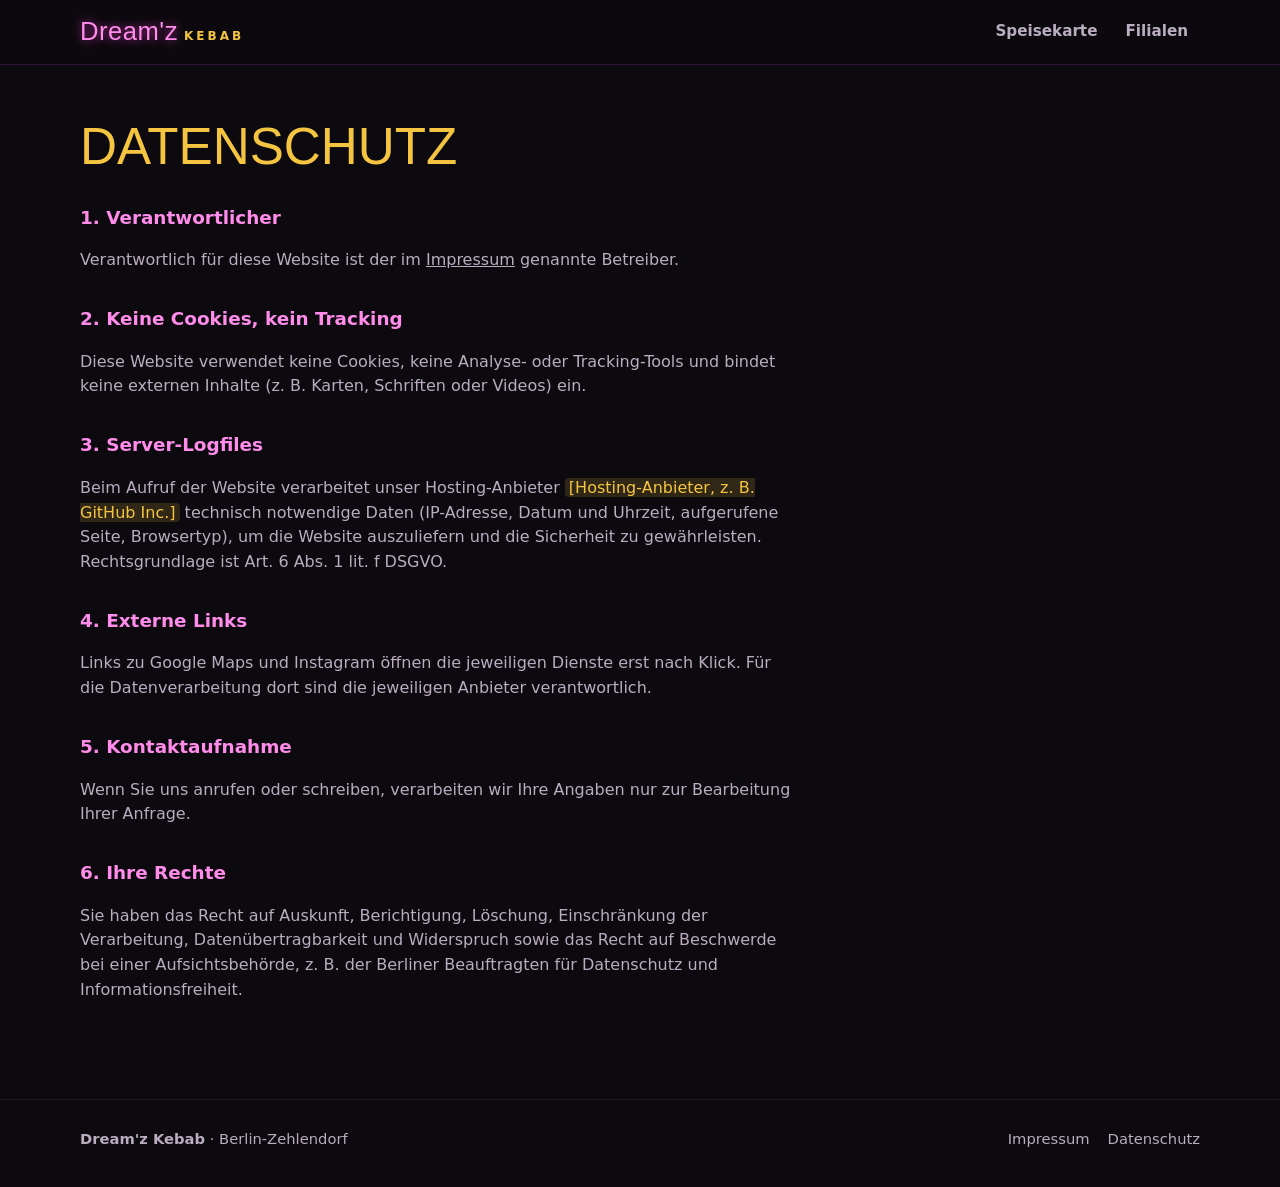
==== datenschutz.html @ 8a0f0c24 "Neue Website für Dream'z Kebab (Mexikoplatz & Krumme Lanke) Statische One-Page-Seite mit Speisekarte" ====
<!doctype html>
<html lang="de">
<head>
  <meta charset="utf-8">
  <meta name="viewport" content="width=device-width, initial-scale=1">
  <title>Datenschutz – Dream'z Kebab</title>
  <meta name="robots" content="noindex">
  <link rel="icon" href="favicon.svg" type="image/svg+xml">
  <link rel="stylesheet" href="styles.css">
</head>
<body>
  <header class="topbar">
    <a class="brand" href="index.html"><span class="brand-mark">Dream'z</span><span class="brand-sub">Kebab</span></a>
    <nav class="nav" aria-label="Hauptnavigation"><a href="index.html#karte">Speisekarte</a><a href="index.html#filialen">Filialen</a></nav>
  </header>
  <main class="wrap legal">
    <h1>Datenschutz</h1>
    <h2>1. Verantwortlicher</h2>
    <p>Verantwortlich für diese Website ist der im <a href="impressum.html">Impressum</a> genannte Betreiber.</p>
    <h2>2. Keine Cookies, kein Tracking</h2>
    <p>Diese Website verwendet keine Cookies, keine Analyse- oder Tracking-Tools und bindet keine externen Inhalte (z. B. Karten, Schriften oder Videos) ein.</p>
    <h2>3. Server-Logfiles</h2>
    <p>Beim Aufruf der Website verarbeitet unser Hosting-Anbieter <span class="todo">[Hosting-Anbieter, z. B. GitHub Inc.]</span> technisch notwendige Daten (IP-Adresse, Datum und Uhrzeit, aufgerufene Seite, Browsertyp), um die Website auszuliefern und die Sicherheit zu gewährleisten. Rechtsgrundlage ist Art. 6 Abs. 1 lit. f DSGVO.</p>
    <h2>4. Externe Links</h2>
    <p>Links zu Google Maps und Instagram öffnen die jeweiligen Dienste erst nach Klick. Für die Datenverarbeitung dort sind die jeweiligen Anbieter verantwortlich.</p>
    <h2>5. Kontaktaufnahme</h2>
    <p>Wenn Sie uns anrufen oder schreiben, verarbeiten wir Ihre Angaben nur zur Bearbeitung Ihrer Anfrage.</p>
    <h2>6. Ihre Rechte</h2>
    <p>Sie haben das Recht auf Auskunft, Berichtigung, Löschung, Einschränkung der Verarbeitung, Datenübertragbarkeit und Widerspruch sowie das Recht auf Beschwerde bei einer Aufsichtsbehörde, z. B. der Berliner Beauftragten für Datenschutz und Informationsfreiheit.</p>
  </main>
  <footer class="footer"><div class="wrap footer-inner"><p><strong>Dream'z Kebab</strong> · Berlin-Zehlendorf</p><nav aria-label="Rechtliches"><a href="impressum.html">Impressum</a><a href="datenschutz.html">Datenschutz</a></nav></div></footer>
</body>
</html>
---- styles.css ----
:root {
  --bg: #0d0a0f;
  --bg-2: #16111a;
  --brick: #1d1820;
  --mortar: #2a2430;
  --ink: #f6f1f7;
  --ink-dim: #b9adbf;
  --neon: #ff3fd8;
  --neon-soft: #ff8cea;
  --gold: #f5c542;
  --sky: #9fd8ff;
  --ok: #3ee07a;
  --closed: #ff5a5a;
  --radius: 18px;
  --head: "Impact", "Avenir Next Condensed", "DIN Condensed", "Haettenschweiler", "Arial Narrow Bold", "Oswald", sans-serif;
  --body: system-ui, -apple-system, "Segoe UI", Roboto, "Helvetica Neue", Arial, sans-serif;
}

*, *::before, *::after { box-sizing: border-box; }
html { scroll-behavior: smooth; scroll-padding-top: 72px; }
body {
  margin: 0;
  background: var(--bg);
  color: var(--ink);
  font: 16px/1.55 var(--body);
  -webkit-font-smoothing: antialiased;
}
img { max-width: 100%; }
a { color: inherit; }
sup { font-size: .6em; color: var(--ink-dim); font-weight: 400; letter-spacing: .02em; margin-left: 2px; }
.sr { position: absolute; width: 1px; height: 1px; overflow: hidden; clip: rect(0 0 0 0); }

.skip { position: absolute; left: -999px; top: 8px; background: var(--neon); color: #000; padding: 8px 12px; border-radius: 8px; z-index: 100; }
.skip:focus { left: 8px; }

.wrap { width: min(1120px, 100% - 32px); margin-inline: auto; }

/* ---------- Topbar ---------- */
.topbar {
  position: sticky; top: 0; z-index: 50;
  display: flex; align-items: center; justify-content: space-between; gap: 16px;
  padding: 12px max(16px, calc((100% - 1120px) / 2));
  background: rgba(13, 10, 15, .82);
  backdrop-filter: blur(10px);
  -webkit-backdrop-filter: blur(10px);
  border-bottom: 1px solid rgba(255, 63, 216, .18);
}
.brand { display: flex; align-items: baseline; gap: 6px; text-decoration: none; }
.brand-mark { font: 400 1.6rem/1 var(--head); letter-spacing: .02em; color: var(--neon-soft); text-shadow: 0 0 10px rgba(255, 63, 216, .7); }
.brand-sub { font: 700 .75rem/1 var(--body); letter-spacing: .25em; text-transform: uppercase; color: var(--gold); }
.nav { display: flex; gap: 4px; }
.nav a { text-decoration: none; font-weight: 600; font-size: .95rem; padding: 8px 12px; border-radius: 999px; color: var(--ink-dim); transition: color .2s, background .2s; }
.nav a:hover, .nav a:focus-visible { color: var(--ink); background: rgba(255, 255, 255, .06); }

/* ---------- Brick backdrop ---------- */
.hero, .section-alt {
  background-color: var(--brick);
  background-image:
    linear-gradient(var(--mortar) 2px, transparent 2px),
    linear-gradient(90deg, var(--mortar) 2px, transparent 2px),
    linear-gradient(90deg, var(--mortar) 2px, transparent 2px);
  background-size: 120px 48px, 120px 48px, 120px 48px;
  background-position: 0 0, 0 0, 60px 24px;
}

/* ---------- Hero ---------- */
.hero {
  position: relative;
  min-height: min(88vh, 760px);
  display: grid; place-items: center;
  padding: 72px 16px 56px;
  text-align: center;
  overflow: hidden;
}
.hero::before {
  content: ""; position: absolute; inset: 0;
  background:
    radial-gradient(60% 50% at 50% 38%, rgba(255, 63, 216, .22), transparent 70%),
    linear-gradient(180deg, rgba(13, 10, 15, .55), rgba(13, 10, 15, .9));
}
.hero-inner { position: relative; max-width: 760px; }
.eyebrow { margin: 0 0 8px; font-weight: 700; font-size: .8rem; letter-spacing: .22em; text-transform: uppercase; color: var(--gold); }

.neon {
  margin: 0;
  font: 400 clamp(4.5rem, 19vw, 11rem)/1 var(--head);
  letter-spacing: .06em;
  color: #ffe6fb;
  -webkit-text-stroke: 2px var(--neon);
  text-shadow:
    0 0 6px #fff,
    0 0 14px var(--neon),
    0 0 32px var(--neon),
    0 0 64px rgba(255, 63, 216, .8),
    0 0 110px rgba(255, 63, 216, .5);
  animation: flicker 6s infinite;
}
@keyframes flicker {
  0%, 18%, 22%, 25%, 53%, 57%, 100% { opacity: 1; }
  20%, 24%, 55% { opacity: .55; }
}
@media (prefers-reduced-motion: reduce) { .neon { animation: none; } html { scroll-behavior: auto; } }

.hero-lead { font-size: clamp(1.05rem, 2.6vw, 1.3rem); color: var(--ink); margin: 18px auto 28px; max-width: 34em; }
.hero-cta { display: flex; flex-wrap: wrap; gap: 12px; justify-content: center; }

.status-strip { list-style: none; padding: 0; margin: 28px 0 0; display: flex; flex-wrap: wrap; gap: 10px; justify-content: center; }
.status-strip li {
  display: inline-flex; align-items: center; gap: 8px;
  padding: 8px 14px; border-radius: 999px;
  background: rgba(0, 0, 0, .45); border: 1px solid rgba(255, 255, 255, .1);
  font-size: .9rem;
}
.status-strip .label { font-weight: 700; }
.status-strip .state { color: var(--ink-dim); }

.dot { width: 9px; height: 9px; border-radius: 50%; background: var(--ink-dim); flex: none; }
.is-open .dot { background: var(--ok); box-shadow: 0 0 10px var(--ok); }
.is-closed .dot { background: var(--closed); }

/* ---------- Buttons ---------- */
.btn {
  display: inline-flex; align-items: center; justify-content: center; gap: 8px;
  padding: 12px 22px; border-radius: 999px;
  font-weight: 800; font-size: 1rem; text-decoration: none;
  transition: transform .15s, box-shadow .2s, background .2s;
  border: 2px solid transparent;
}
.btn:active { transform: scale(.97); }
.btn-primary { background: var(--neon); color: #1a0016; box-shadow: 0 0 22px rgba(255, 63, 216, .45); }
.btn-primary:hover { box-shadow: 0 0 34px rgba(255, 63, 216, .75); }
.btn-ghost { border-color: rgba(255, 255, 255, .35); color: var(--ink); background: rgba(0, 0, 0, .25); }
.btn-ghost:hover { border-color: var(--gold); color: var(--gold); }
.btn-lg { padding: 15px 26px; font-size: 1.08rem; }

/* ---------- Sections ---------- */
.section { padding: 80px 0; }
.section-title {
  margin: 0;
  font: 400 clamp(2.4rem, 7vw, 3.6rem)/1 var(--head);
  letter-spacing: .03em;
  color: var(--gold);
  text-transform: uppercase;
}
.section-lead { color: var(--ink-dim); font-size: 1.1rem; margin: 10px 0 28px; }

/* Fillings */
.fillings { list-style: none; padding: 0; margin: 0 0 28px; display: flex; flex-wrap: wrap; gap: 8px; }
.fillings li {
  padding: 8px 16px; border-radius: 999px;
  background: var(--bg-2); border: 1px solid rgba(255, 63, 216, .35);
  font-weight: 800; letter-spacing: .04em; text-transform: uppercase; font-size: .9rem;
}

/* Cards */
.cards { display: grid; grid-template-columns: repeat(4, 1fr); gap: 16px; }
.card {
  position: relative;
  background: linear-gradient(180deg, #221a27, #150f19);
  border: 1px solid rgba(255, 255, 255, .08);
  border-radius: var(--radius);
  padding: 22px 20px 20px;
  display: flex; flex-direction: column;
}
.card::before {
  content: ""; position: absolute; inset: 0 0 auto; height: 4px; border-radius: var(--radius) var(--radius) 0 0;
  background: linear-gradient(90deg, var(--neon), #f9b0ec);
}
.card-feature { border-color: rgba(245, 197, 66, .45); }
.card-feature::before { background: linear-gradient(90deg, var(--gold), #ffe9a6); }
.card-emoji { font-size: 2.2rem; line-height: 1; }
.card h3 { font: 400 1.7rem/1.05 var(--head); letter-spacing: .03em; text-transform: uppercase; margin: 12px 0 6px; }
.card p { margin: 0; color: var(--ink-dim); }
.card .price {
  margin-top: auto; padding-top: 18px;
  font: 400 2.1rem/1 var(--head); color: var(--sky);
}
.card .price span { font: 700 .95rem var(--body); color: var(--ink-dim); margin-right: 4px; }
.extras { list-style: none; padding: 12px 0 0; margin: 12px 0 0; border-top: 1px dashed rgba(255, 255, 255, .15); font-size: .92rem; }
.extras li { display: flex; justify-content: space-between; font-weight: 700; }
.extras span { color: var(--ink-dim); font-weight: 600; }

/* Sauces */
.sauces { margin: 28px 0 36px; display: flex; flex-wrap: wrap; align-items: center; gap: 12px 18px; }
.sauces h3 { margin: 0; font: 400 1.4rem var(--head); text-transform: uppercase; letter-spacing: .04em; color: var(--neon-soft); }
.sauces ul { list-style: none; margin: 0; padding: 0; display: flex; flex-wrap: wrap; gap: 8px; }
.sauces li { padding: 6px 14px; border-radius: 999px; background: rgba(255, 255, 255, .06); font-weight: 600; }

/* Chalkboards */
.board-grid { display: grid; grid-template-columns: 1fr 1fr; gap: 18px; }
.board {
  background: #1a1a1d;
  background-image: radial-gradient(120% 80% at 30% 0%, rgba(255, 255, 255, .05), transparent 60%);
  border: 8px solid #2b2420;
  border-radius: 14px;
  padding: 24px 22px;
  box-shadow: inset 0 0 40px rgba(0, 0, 0, .6);
}
.board-title { margin: 0 0 14px; font: 400 2rem/1 var(--head); letter-spacing: .05em; text-transform: uppercase; color: var(--gold); }
.board-title-2 { margin-top: 28px; }
.menu-list { list-style: none; padding: 0; margin: 0; }
.menu-list li { display: flex; align-items: baseline; gap: 8px; padding: 9px 0; }
.menu-list li + li { border-top: 1px solid rgba(255, 255, 255, .06); }
.menu-list .item { font-weight: 700; font-size: 1.05rem; }
.menu-list small { display: block; font-weight: 400; font-size: .85rem; color: var(--ink-dim); }
.menu-list .dots { flex: 1; border-bottom: 2px dotted rgba(255, 255, 255, .2); transform: translateY(-4px); min-width: 16px; }
.menu-list .p { font-weight: 800; white-space: nowrap; color: var(--sky); }

.finger { width: 100%; border-collapse: collapse; }
.finger th, .finger td { padding: 9px 0; text-align: right; }
.finger thead th { font-size: .8rem; letter-spacing: .12em; text-transform: uppercase; color: var(--ink-dim); padding-top: 0; }
.finger tbody th { text-align: left; font-weight: 700; }
.finger tbody tr + tr { border-top: 1px solid rgba(255, 255, 255, .06); }
.finger td { font-weight: 800; color: var(--sky); white-space: nowrap; padding-left: 14px; }

.fineprint { margin: 22px 0 0; font-size: .85rem; color: var(--ink-dim); }

/* ---------- Stores ---------- */
.stores { display: grid; grid-template-columns: 1fr 1fr; gap: 18px; }
.store {
  background: rgba(13, 10, 15, .9);
  border: 1px solid rgba(255, 63, 216, .3);
  border-radius: var(--radius);
  padding: 26px 24px;
  display: flex; flex-direction: column; gap: 16px;
  box-shadow: 0 20px 50px rgba(0, 0, 0, .4);
}
.store-kicker { margin: 0; font-size: .78rem; font-weight: 800; letter-spacing: .18em; text-transform: uppercase; color: var(--gold); }
.store h3 { margin: 6px 0 10px; font: 400 1.9rem/1.05 var(--head); letter-spacing: .02em; }
.badge { display: inline-flex; align-items: center; gap: 8px; margin: 0; padding: 5px 12px; border-radius: 999px; background: rgba(255, 255, 255, .06); font-weight: 700; font-size: .88rem; }
.store address { font-style: normal; font-size: 1.1rem; }
.hours { border-collapse: collapse; width: 100%; max-width: 320px; }
.hours th, .hours td { padding: 6px 0; text-align: left; }
.hours th { color: var(--ink-dim); font-weight: 600; width: 45%; }
.hours td { font-weight: 700; }
.hours tr.today th, .hours tr.today td { color: var(--neon-soft); }
.store-actions { display: flex; flex-wrap: wrap; gap: 10px; margin-top: auto; }

/* ---------- Contact ---------- */
.contact { display: flex; flex-wrap: wrap; align-items: center; justify-content: space-between; gap: 24px; }
.contact .section-lead { margin-bottom: 0; }
.contact-actions { display: flex; flex-wrap: wrap; gap: 12px; }

/* ---------- Footer ---------- */
.footer { border-top: 1px solid rgba(255, 255, 255, .08); padding: 28px 0 36px; color: var(--ink-dim); font-size: .92rem; }
.footer-inner { display: flex; flex-wrap: wrap; justify-content: space-between; gap: 12px 24px; }
.footer p { margin: 0; }
.footer nav { display: flex; gap: 18px; }
.footer a { text-decoration: none; }
.footer a:hover { color: var(--ink); text-decoration: underline; }

/* ---------- Legal pages ---------- */
.legal { padding: 56px 0 80px; }
.legal h1 { font: 400 clamp(2.2rem, 7vw, 3.2rem)/1 var(--head); color: var(--gold); text-transform: uppercase; margin: 0 0 24px; }
.legal h2 { font-size: 1.15rem; margin: 32px 0 8px; color: var(--neon-soft); }
.legal p, .legal li { color: var(--ink-dim); max-width: 70ch; }
.legal .todo { background: rgba(245, 197, 66, .15); color: var(--gold); padding: 0 4px; border-radius: 4px; }

/* ---------- Responsive ---------- */
@media (max-width: 960px) {
  .cards { grid-template-columns: repeat(2, 1fr); }
}
@media (max-width: 720px) {
  .board-grid, .stores { grid-template-columns: 1fr; }
  .section { padding: 60px 0; }
  .nav a { padding: 8px 9px; font-size: .9rem; }
}
@media (max-width: 460px) {
  .cards { grid-template-columns: 1fr; }
  .brand-sub { display: none; }
  .nav a[href="#kontakt"] { display: none; }
  .btn { width: 100%; }
  .hero-cta { flex-direction: column; }
}
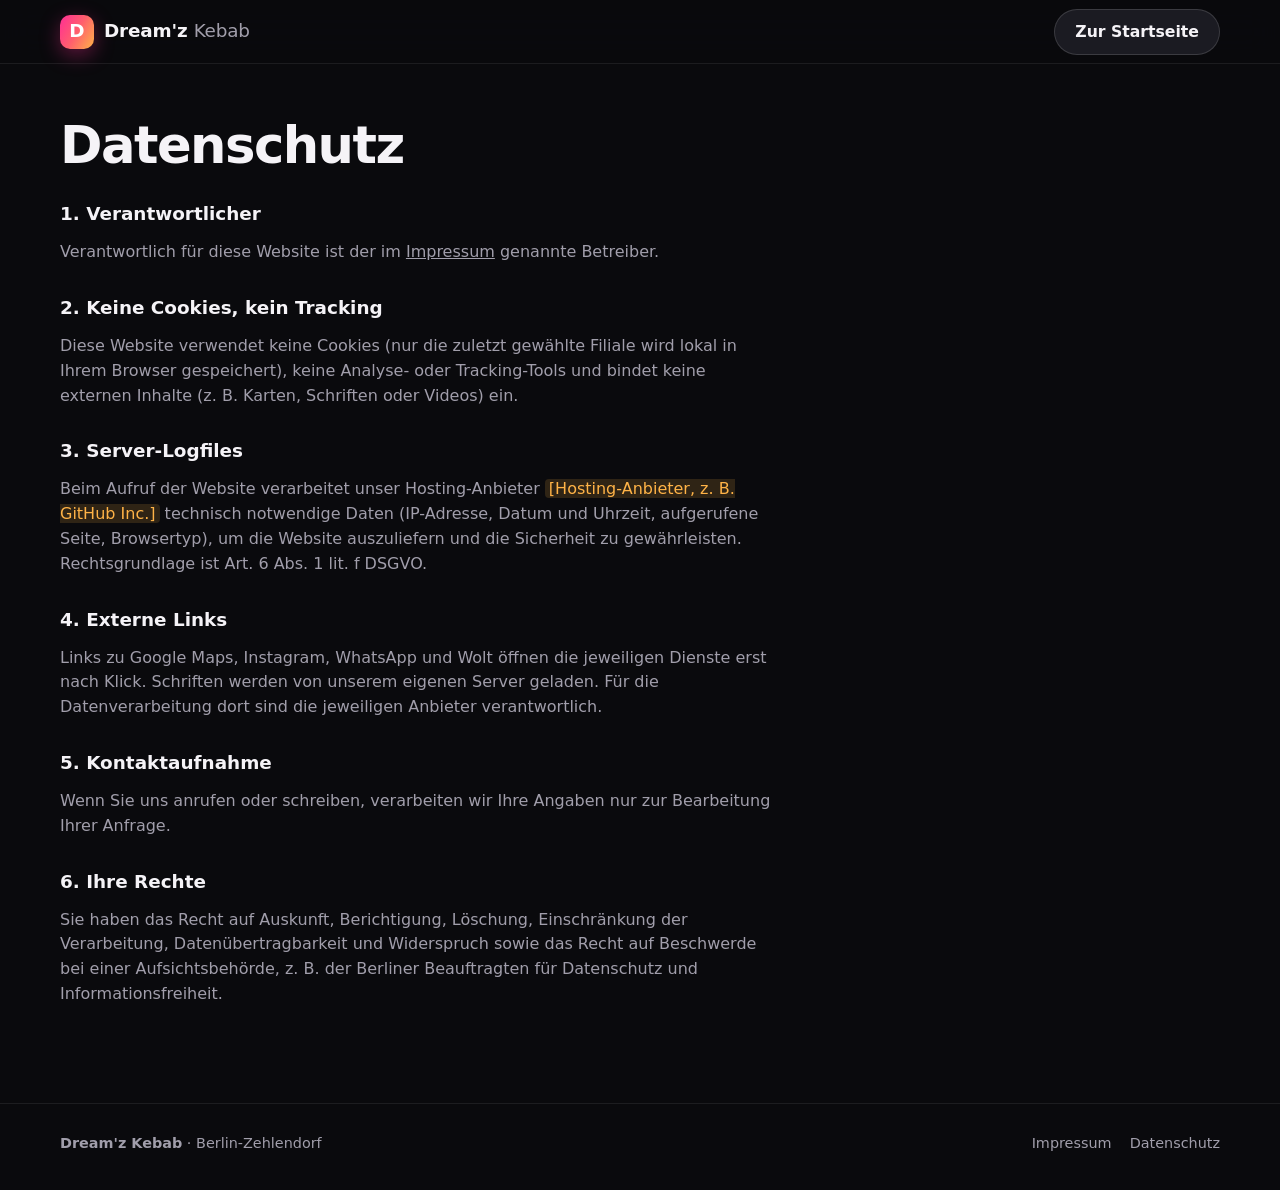
==== commit 1d1aebb5: "Filialauswahl, eigene Karte je Filiale und Bestell-Fenster - Start mit Auswahl Mexikoplatz / Krumme " ====
--- a/datenschutz.html
+++ b/datenschutz.html
@@ -10,19 +10,19 @@
 </head>
 <body>
   <header class="topbar">
-    <a class="brand" href="index.html"><span class="brand-mark">Dream'z</span><span class="brand-sub">Kebab</span></a>
-    <nav class="nav" aria-label="Hauptnavigation"><a href="index.html#karte">Speisekarte</a><a href="index.html#filialen">Filialen</a></nav>
+    <a class="brand" href="index.html"><span class="brand-logo" aria-hidden="true">D</span><span class="brand-text">Dream'z <em>Kebab</em></span></a>
+    <a class="btn btn-soft" href="index.html">Zur Startseite</a>
   </header>
   <main class="wrap legal">
     <h1>Datenschutz</h1>
     <h2>1. Verantwortlicher</h2>
     <p>Verantwortlich für diese Website ist der im <a href="impressum.html">Impressum</a> genannte Betreiber.</p>
     <h2>2. Keine Cookies, kein Tracking</h2>
-    <p>Diese Website verwendet keine Cookies, keine Analyse- oder Tracking-Tools und bindet keine externen Inhalte (z. B. Karten, Schriften oder Videos) ein.</p>
+    <p>Diese Website verwendet keine Cookies (nur die zuletzt gewählte Filiale wird lokal in Ihrem Browser gespeichert), keine Analyse- oder Tracking-Tools und bindet keine externen Inhalte (z. B. Karten, Schriften oder Videos) ein.</p>
     <h2>3. Server-Logfiles</h2>
     <p>Beim Aufruf der Website verarbeitet unser Hosting-Anbieter <span class="todo">[Hosting-Anbieter, z. B. GitHub Inc.]</span> technisch notwendige Daten (IP-Adresse, Datum und Uhrzeit, aufgerufene Seite, Browsertyp), um die Website auszuliefern und die Sicherheit zu gewährleisten. Rechtsgrundlage ist Art. 6 Abs. 1 lit. f DSGVO.</p>
     <h2>4. Externe Links</h2>
-    <p>Links zu Google Maps und Instagram öffnen die jeweiligen Dienste erst nach Klick. Für die Datenverarbeitung dort sind die jeweiligen Anbieter verantwortlich.</p>
+    <p>Links zu Google Maps, Instagram, WhatsApp und Wolt öffnen die jeweiligen Dienste erst nach Klick. Schriften werden von unserem eigenen Server geladen. Für die Datenverarbeitung dort sind die jeweiligen Anbieter verantwortlich.</p>
     <h2>5. Kontaktaufnahme</h2>
     <p>Wenn Sie uns anrufen oder schreiben, verarbeiten wir Ihre Angaben nur zur Bearbeitung Ihrer Anfrage.</p>
     <h2>6. Ihre Rechte</h2>
--- a/styles.css
+++ b/styles.css
@@ -1,274 +1,339 @@
+@font-face {
+  font-family: "Bricolage";
+  src: url("fonts/bricolage-grotesque-latin-wght-normal.woff2") format("woff2");
+  font-weight: 200 800;
+  font-display: swap;
+}
+@font-face {
+  font-family: "Inter";
+  src: url("fonts/inter-latin-wght-normal.woff2") format("woff2");
+  font-weight: 100 900;
+  font-display: swap;
+}
+
 :root {
-  --bg: #0d0a0f;
-  --bg-2: #16111a;
-  --brick: #1d1820;
-  --mortar: #2a2430;
-  --ink: #f6f1f7;
-  --ink-dim: #b9adbf;
-  --neon: #ff3fd8;
-  --neon-soft: #ff8cea;
-  --gold: #f5c542;
-  --sky: #9fd8ff;
-  --ok: #3ee07a;
-  --closed: #ff5a5a;
-  --radius: 18px;
-  --head: "Impact", "Avenir Next Condensed", "DIN Condensed", "Haettenschweiler", "Arial Narrow Bold", "Oswald", sans-serif;
-  --body: system-ui, -apple-system, "Segoe UI", Roboto, "Helvetica Neue", Arial, sans-serif;
+  --bg: #0a0a0d;
+  --surface: #131318;
+  --surface-2: #1b1b22;
+  --line: rgba(255, 255, 255, .08);
+  --line-2: rgba(255, 255, 255, .14);
+  --ink: #f5f3f7;
+  --muted: #a19eab;
+  --pink: #ff2d95;
+  --pink-2: #ff6ab4;
+  --amber: #ffb347;
+  --grad: linear-gradient(120deg, #ff2d95 0%, #ff5f6d 50%, #ffb347 100%);
+  --ok: #34d17a;
+  --warn: #ffb347;
+  --bad: #ff5a6a;
+  --s-green: #008d4f;
+  --u-blue: #115d91;
+  --r: 22px;
+  --r-sm: 14px;
+  --head: "Bricolage", "Avenir Next", "Segoe UI", system-ui, sans-serif;
+  --body: "Inter", system-ui, -apple-system, "Segoe UI", Roboto, sans-serif;
+  --top: 64px;
 }
 
 *, *::before, *::after { box-sizing: border-box; }
-html { scroll-behavior: smooth; scroll-padding-top: 72px; }
-body {
-  margin: 0;
-  background: var(--bg);
-  color: var(--ink);
-  font: 16px/1.55 var(--body);
-  -webkit-font-smoothing: antialiased;
-}
-img { max-width: 100%; }
+html { scroll-behavior: smooth; scroll-padding-top: calc(var(--top) + 64px); -webkit-text-size-adjust: 100%; }
+body { margin: 0; background: var(--bg); color: var(--ink); font: 16px/1.55 var(--body); -webkit-font-smoothing: antialiased; }
 a { color: inherit; }
-sup { font-size: .6em; color: var(--ink-dim); font-weight: 400; letter-spacing: .02em; margin-left: 2px; }
-.sr { position: absolute; width: 1px; height: 1px; overflow: hidden; clip: rect(0 0 0 0); }
-
-.skip { position: absolute; left: -999px; top: 8px; background: var(--neon); color: #000; padding: 8px 12px; border-radius: 8px; z-index: 100; }
+button { font: inherit; color: inherit; }
+svg { flex: none; }
+[hidden] { display: none !important; }
+.wrap { width: min(1160px, 100% - 32px); margin-inline: auto; }
+.skip { position: absolute; left: -999px; top: 8px; z-index: 100; background: var(--pink); color: #fff; padding: 8px 14px; border-radius: 10px; }
 .skip:focus { left: 8px; }
-
-.wrap { width: min(1120px, 100% - 32px); margin-inline: auto; }
-
-/* ---------- Topbar ---------- */
+:focus-visible { outline: 2px solid var(--pink-2); outline-offset: 3px; border-radius: 8px; }
+
+/* ---------------- Topbar ---------------- */
 .topbar {
-  position: sticky; top: 0; z-index: 50;
-  display: flex; align-items: center; justify-content: space-between; gap: 16px;
-  padding: 12px max(16px, calc((100% - 1120px) / 2));
-  background: rgba(13, 10, 15, .82);
-  backdrop-filter: blur(10px);
-  -webkit-backdrop-filter: blur(10px);
-  border-bottom: 1px solid rgba(255, 63, 216, .18);
-}
-.brand { display: flex; align-items: baseline; gap: 6px; text-decoration: none; }
-.brand-mark { font: 400 1.6rem/1 var(--head); letter-spacing: .02em; color: var(--neon-soft); text-shadow: 0 0 10px rgba(255, 63, 216, .7); }
-.brand-sub { font: 700 .75rem/1 var(--body); letter-spacing: .25em; text-transform: uppercase; color: var(--gold); }
-.nav { display: flex; gap: 4px; }
-.nav a { text-decoration: none; font-weight: 600; font-size: .95rem; padding: 8px 12px; border-radius: 999px; color: var(--ink-dim); transition: color .2s, background .2s; }
-.nav a:hover, .nav a:focus-visible { color: var(--ink); background: rgba(255, 255, 255, .06); }
-
-/* ---------- Brick backdrop ---------- */
-.hero, .section-alt {
-  background-color: var(--brick);
-  background-image:
-    linear-gradient(var(--mortar) 2px, transparent 2px),
-    linear-gradient(90deg, var(--mortar) 2px, transparent 2px),
-    linear-gradient(90deg, var(--mortar) 2px, transparent 2px);
-  background-size: 120px 48px, 120px 48px, 120px 48px;
-  background-position: 0 0, 0 0, 60px 24px;
-}
-
-/* ---------- Hero ---------- */
-.hero {
-  position: relative;
-  min-height: min(88vh, 760px);
-  display: grid; place-items: center;
-  padding: 72px 16px 56px;
-  text-align: center;
-  overflow: hidden;
-}
-.hero::before {
-  content: ""; position: absolute; inset: 0;
+  position: sticky; top: 0; z-index: 40; height: var(--top);
+  display: flex; align-items: center; justify-content: space-between; gap: 12px;
+  padding: 0 max(16px, calc((100% - 1160px) / 2));
+  background: rgba(10, 10, 13, .72);
+  backdrop-filter: saturate(160%) blur(16px); -webkit-backdrop-filter: saturate(160%) blur(16px);
+  border-bottom: 1px solid var(--line);
+}
+.brand { display: flex; align-items: center; gap: 10px; text-decoration: none; }
+.brand-logo {
+  width: 34px; height: 34px; border-radius: 10px; display: grid; place-items: center;
+  background: var(--grad); color: #fff; font: 800 1.15rem/1 var(--head);
+  box-shadow: 0 6px 20px rgba(255, 45, 149, .35);
+}
+.brand-text { font: 700 1.15rem/1 var(--head); letter-spacing: -.01em; }
+.brand-text em { font-style: normal; color: var(--muted); font-weight: 500; }
+
+.switcher {
+  position: relative; display: grid; grid-template-columns: 1fr 1fr;
+  padding: 4px; border-radius: 999px; background: var(--surface-2); border: 1px solid var(--line);
+}
+.switcher button {
+  position: relative; z-index: 1; border: 0; background: none; cursor: pointer;
+  padding: 7px 14px; border-radius: 999px; font-size: .88rem; font-weight: 600; color: var(--muted);
+  transition: color .25s; white-space: nowrap;
+}
+.switcher button[aria-selected="true"] { color: #fff; }
+.switcher-pill {
+  position: absolute; top: 4px; bottom: 4px; left: 4px; width: calc(50% - 4px);
+  border-radius: 999px; background: var(--grad); transition: transform .35s cubic-bezier(.2, .8, .2, 1);
+}
+.switcher[data-active="krumme-lanke"] .switcher-pill { transform: translateX(100%); }
+
+/* ---------------- Buttons ---------------- */
+.btn {
+  white-space: nowrap;
+  display: inline-flex; align-items: center; justify-content: center; gap: 8px;
+  min-height: 46px; padding: 0 20px; border-radius: 999px; border: 1px solid transparent;
+  font: 600 .98rem/1 var(--body); text-decoration: none; cursor: pointer;
+  transition: transform .15s, box-shadow .25s, background .25s, border-color .25s;
+}
+.btn svg { width: 18px; height: 18px; }
+.btn:active { transform: scale(.97); }
+.btn-primary { background: var(--grad); color: #fff; box-shadow: 0 8px 24px rgba(255, 45, 149, .3); }
+.btn-primary:hover { box-shadow: 0 10px 32px rgba(255, 45, 149, .5); }
+.btn-soft { background: var(--surface-2); border-color: var(--line-2); }
+.btn-soft:hover { border-color: rgba(255, 255, 255, .3); background: #22222b; }
+.btn-ghost { background: transparent; border-color: var(--line-2); }
+.btn-lg { min-height: 54px; padding: 0 26px; font-size: 1.05rem; }
+.btn-block { width: 100%; }
+
+/* ---------------- Hero & Picker ---------------- */
+.hero { position: relative; overflow: hidden; padding: 64px 0 72px; }
+.hero-glow {
+  position: absolute; inset: -40% -10% auto; height: 120%; pointer-events: none;
   background:
-    radial-gradient(60% 50% at 50% 38%, rgba(255, 63, 216, .22), transparent 70%),
-    linear-gradient(180deg, rgba(13, 10, 15, .55), rgba(13, 10, 15, .9));
-}
-.hero-inner { position: relative; max-width: 760px; }
-.eyebrow { margin: 0 0 8px; font-weight: 700; font-size: .8rem; letter-spacing: .22em; text-transform: uppercase; color: var(--gold); }
-
-.neon {
-  margin: 0;
-  font: 400 clamp(4.5rem, 19vw, 11rem)/1 var(--head);
-  letter-spacing: .06em;
-  color: #ffe6fb;
-  -webkit-text-stroke: 2px var(--neon);
-  text-shadow:
-    0 0 6px #fff,
-    0 0 14px var(--neon),
-    0 0 32px var(--neon),
-    0 0 64px rgba(255, 63, 216, .8),
-    0 0 110px rgba(255, 63, 216, .5);
-  animation: flicker 6s infinite;
-}
-@keyframes flicker {
-  0%, 18%, 22%, 25%, 53%, 57%, 100% { opacity: 1; }
-  20%, 24%, 55% { opacity: .55; }
-}
-@media (prefers-reduced-motion: reduce) { .neon { animation: none; } html { scroll-behavior: auto; } }
-
-.hero-lead { font-size: clamp(1.05rem, 2.6vw, 1.3rem); color: var(--ink); margin: 18px auto 28px; max-width: 34em; }
-.hero-cta { display: flex; flex-wrap: wrap; gap: 12px; justify-content: center; }
-
-.status-strip { list-style: none; padding: 0; margin: 28px 0 0; display: flex; flex-wrap: wrap; gap: 10px; justify-content: center; }
-.status-strip li {
-  display: inline-flex; align-items: center; gap: 8px;
-  padding: 8px 14px; border-radius: 999px;
-  background: rgba(0, 0, 0, .45); border: 1px solid rgba(255, 255, 255, .1);
-  font-size: .9rem;
-}
-.status-strip .label { font-weight: 700; }
-.status-strip .state { color: var(--ink-dim); }
-
-.dot { width: 9px; height: 9px; border-radius: 50%; background: var(--ink-dim); flex: none; }
-.is-open .dot { background: var(--ok); box-shadow: 0 0 10px var(--ok); }
-.is-closed .dot { background: var(--closed); }
-
-/* ---------- Buttons ---------- */
-.btn {
-  display: inline-flex; align-items: center; justify-content: center; gap: 8px;
-  padding: 12px 22px; border-radius: 999px;
-  font-weight: 800; font-size: 1rem; text-decoration: none;
-  transition: transform .15s, box-shadow .2s, background .2s;
-  border: 2px solid transparent;
-}
-.btn:active { transform: scale(.97); }
-.btn-primary { background: var(--neon); color: #1a0016; box-shadow: 0 0 22px rgba(255, 63, 216, .45); }
-.btn-primary:hover { box-shadow: 0 0 34px rgba(255, 63, 216, .75); }
-.btn-ghost { border-color: rgba(255, 255, 255, .35); color: var(--ink); background: rgba(0, 0, 0, .25); }
-.btn-ghost:hover { border-color: var(--gold); color: var(--gold); }
-.btn-lg { padding: 15px 26px; font-size: 1.08rem; }
-
-/* ---------- Sections ---------- */
-.section { padding: 80px 0; }
-.section-title {
-  margin: 0;
-  font: 400 clamp(2.4rem, 7vw, 3.6rem)/1 var(--head);
-  letter-spacing: .03em;
-  color: var(--gold);
-  text-transform: uppercase;
-}
-.section-lead { color: var(--ink-dim); font-size: 1.1rem; margin: 10px 0 28px; }
-
-/* Fillings */
-.fillings { list-style: none; padding: 0; margin: 0 0 28px; display: flex; flex-wrap: wrap; gap: 8px; }
-.fillings li {
-  padding: 8px 16px; border-radius: 999px;
-  background: var(--bg-2); border: 1px solid rgba(255, 63, 216, .35);
-  font-weight: 800; letter-spacing: .04em; text-transform: uppercase; font-size: .9rem;
-}
-
-/* Cards */
-.cards { display: grid; grid-template-columns: repeat(4, 1fr); gap: 16px; }
-.card {
-  position: relative;
-  background: linear-gradient(180deg, #221a27, #150f19);
-  border: 1px solid rgba(255, 255, 255, .08);
-  border-radius: var(--radius);
-  padding: 22px 20px 20px;
-  display: flex; flex-direction: column;
-}
-.card::before {
-  content: ""; position: absolute; inset: 0 0 auto; height: 4px; border-radius: var(--radius) var(--radius) 0 0;
-  background: linear-gradient(90deg, var(--neon), #f9b0ec);
-}
-.card-feature { border-color: rgba(245, 197, 66, .45); }
-.card-feature::before { background: linear-gradient(90deg, var(--gold), #ffe9a6); }
-.card-emoji { font-size: 2.2rem; line-height: 1; }
-.card h3 { font: 400 1.7rem/1.05 var(--head); letter-spacing: .03em; text-transform: uppercase; margin: 12px 0 6px; }
-.card p { margin: 0; color: var(--ink-dim); }
-.card .price {
-  margin-top: auto; padding-top: 18px;
-  font: 400 2.1rem/1 var(--head); color: var(--sky);
-}
-.card .price span { font: 700 .95rem var(--body); color: var(--ink-dim); margin-right: 4px; }
-.extras { list-style: none; padding: 12px 0 0; margin: 12px 0 0; border-top: 1px dashed rgba(255, 255, 255, .15); font-size: .92rem; }
-.extras li { display: flex; justify-content: space-between; font-weight: 700; }
-.extras span { color: var(--ink-dim); font-weight: 600; }
-
-/* Sauces */
-.sauces { margin: 28px 0 36px; display: flex; flex-wrap: wrap; align-items: center; gap: 12px 18px; }
-.sauces h3 { margin: 0; font: 400 1.4rem var(--head); text-transform: uppercase; letter-spacing: .04em; color: var(--neon-soft); }
-.sauces ul { list-style: none; margin: 0; padding: 0; display: flex; flex-wrap: wrap; gap: 8px; }
-.sauces li { padding: 6px 14px; border-radius: 999px; background: rgba(255, 255, 255, .06); font-weight: 600; }
-
-/* Chalkboards */
-.board-grid { display: grid; grid-template-columns: 1fr 1fr; gap: 18px; }
-.board {
-  background: #1a1a1d;
-  background-image: radial-gradient(120% 80% at 30% 0%, rgba(255, 255, 255, .05), transparent 60%);
-  border: 8px solid #2b2420;
-  border-radius: 14px;
-  padding: 24px 22px;
-  box-shadow: inset 0 0 40px rgba(0, 0, 0, .6);
-}
-.board-title { margin: 0 0 14px; font: 400 2rem/1 var(--head); letter-spacing: .05em; text-transform: uppercase; color: var(--gold); }
-.board-title-2 { margin-top: 28px; }
-.menu-list { list-style: none; padding: 0; margin: 0; }
-.menu-list li { display: flex; align-items: baseline; gap: 8px; padding: 9px 0; }
-.menu-list li + li { border-top: 1px solid rgba(255, 255, 255, .06); }
-.menu-list .item { font-weight: 700; font-size: 1.05rem; }
-.menu-list small { display: block; font-weight: 400; font-size: .85rem; color: var(--ink-dim); }
-.menu-list .dots { flex: 1; border-bottom: 2px dotted rgba(255, 255, 255, .2); transform: translateY(-4px); min-width: 16px; }
-.menu-list .p { font-weight: 800; white-space: nowrap; color: var(--sky); }
-
-.finger { width: 100%; border-collapse: collapse; }
-.finger th, .finger td { padding: 9px 0; text-align: right; }
-.finger thead th { font-size: .8rem; letter-spacing: .12em; text-transform: uppercase; color: var(--ink-dim); padding-top: 0; }
-.finger tbody th { text-align: left; font-weight: 700; }
-.finger tbody tr + tr { border-top: 1px solid rgba(255, 255, 255, .06); }
-.finger td { font-weight: 800; color: var(--sky); white-space: nowrap; padding-left: 14px; }
-
-.fineprint { margin: 22px 0 0; font-size: .85rem; color: var(--ink-dim); }
-
-/* ---------- Stores ---------- */
-.stores { display: grid; grid-template-columns: 1fr 1fr; gap: 18px; }
-.store {
-  background: rgba(13, 10, 15, .9);
-  border: 1px solid rgba(255, 63, 216, .3);
-  border-radius: var(--radius);
-  padding: 26px 24px;
-  display: flex; flex-direction: column; gap: 16px;
-  box-shadow: 0 20px 50px rgba(0, 0, 0, .4);
-}
-.store-kicker { margin: 0; font-size: .78rem; font-weight: 800; letter-spacing: .18em; text-transform: uppercase; color: var(--gold); }
-.store h3 { margin: 6px 0 10px; font: 400 1.9rem/1.05 var(--head); letter-spacing: .02em; }
-.badge { display: inline-flex; align-items: center; gap: 8px; margin: 0; padding: 5px 12px; border-radius: 999px; background: rgba(255, 255, 255, .06); font-weight: 700; font-size: .88rem; }
-.store address { font-style: normal; font-size: 1.1rem; }
-.hours { border-collapse: collapse; width: 100%; max-width: 320px; }
-.hours th, .hours td { padding: 6px 0; text-align: left; }
-.hours th { color: var(--ink-dim); font-weight: 600; width: 45%; }
-.hours td { font-weight: 700; }
-.hours tr.today th, .hours tr.today td { color: var(--neon-soft); }
-.store-actions { display: flex; flex-wrap: wrap; gap: 10px; margin-top: auto; }
-
-/* ---------- Contact ---------- */
-.contact { display: flex; flex-wrap: wrap; align-items: center; justify-content: space-between; gap: 24px; }
-.contact .section-lead { margin-bottom: 0; }
-.contact-actions { display: flex; flex-wrap: wrap; gap: 12px; }
-
-/* ---------- Footer ---------- */
-.footer { border-top: 1px solid rgba(255, 255, 255, .08); padding: 28px 0 36px; color: var(--ink-dim); font-size: .92rem; }
+    radial-gradient(40% 40% at 25% 30%, rgba(255, 45, 149, .28), transparent 70%),
+    radial-gradient(35% 35% at 80% 20%, rgba(255, 179, 71, .18), transparent 70%);
+  filter: blur(10px);
+}
+.hero .wrap { position: relative; }
+.eyebrow {
+  display: inline-flex; align-items: center; gap: 8px; margin: 0 0 18px;
+  padding: 6px 12px; border-radius: 999px; background: rgba(255, 255, 255, .05); border: 1px solid var(--line);
+  font-size: .82rem; font-weight: 600; color: var(--muted);
+}
+.spark { width: 8px; height: 8px; border-radius: 50%; background: var(--grad); box-shadow: 0 0 12px var(--pink); }
+.hero-title {
+  margin: 0; max-width: 14ch;
+  font: 800 clamp(2.6rem, 8vw, 5.2rem)/.98 var(--head); letter-spacing: -.035em;
+}
+.grad { background: var(--grad); -webkit-background-clip: text; background-clip: text; color: transparent; }
+.hero-lead { max-width: 40rem; margin: 20px 0 36px; font-size: clamp(1.02rem, 2.4vw, 1.18rem); color: var(--muted); }
+.hero-lead strong { color: var(--ink); }
+
+.picker { display: grid; grid-template-columns: 1fr 1fr; gap: 16px; }
+.pick {
+  position: relative; isolation: isolate; overflow: hidden;
+  padding: 24px; border-radius: var(--r);
+  background: linear-gradient(180deg, rgba(255, 255, 255, .06), rgba(255, 255, 255, .02));
+  border: 1px solid var(--line-2);
+  transition: transform .3s cubic-bezier(.2, .8, .2, 1), border-color .3s, box-shadow .3s;
+}
+.pick::after {
+  content: ""; position: absolute; z-index: -1; right: -60px; top: -60px; width: 220px; height: 220px; border-radius: 50%;
+  background: radial-gradient(circle, rgba(255, 45, 149, .25), transparent 70%);
+  transition: opacity .3s; opacity: .6;
+}
+.pick:hover { transform: translateY(-3px); border-color: rgba(255, 45, 149, .45); box-shadow: 0 18px 50px rgba(0, 0, 0, .45); }
+.pick:hover::after, .pick.is-selected::after { opacity: 1; }
+.pick.is-selected { border-color: var(--pink); box-shadow: 0 0 0 1px var(--pink), 0 18px 50px rgba(255, 45, 149, .18); }
+.pick.is-last .pick-name::after { content: "Zuletzt gewählt"; margin-left: 10px; vertical-align: middle; font: 600 .7rem/1 var(--body); padding: 5px 8px; border-radius: 999px; background: rgba(255, 255, 255, .08); color: var(--muted); letter-spacing: 0; }
+.pick-top { display: flex; align-items: center; justify-content: space-between; gap: 12px; }
+.pick-name { margin: 18px 0 4px; font: 800 clamp(1.8rem, 4vw, 2.4rem)/1 var(--head); letter-spacing: -.03em; }
+.pick-addr { margin: 0; color: var(--muted); }
+.pick-today { margin: 4px 0 22px; font-weight: 600; font-size: .95rem; min-height: 1.5em; }
+.pick-actions { display: flex; gap: 10px; }
+.pick-actions .btn { flex: 1; }
+
+.station {
+  display: inline-grid; place-items: center; width: 26px; height: 26px; border-radius: 50%;
+  font: 800 .9rem/1 var(--body); color: #fff;
+}
+.station-s { background: var(--s-green); }
+.station-u { background: var(--u-blue); border-radius: 5px; }
+
+.status {
+  display: inline-flex; align-items: center; gap: 8px; margin: 0;
+  padding: 6px 12px; border-radius: 999px; background: rgba(0, 0, 0, .35); border: 1px solid var(--line);
+  font-size: .84rem; font-weight: 600;
+}
+.dot { width: 8px; height: 8px; border-radius: 50%; background: var(--muted); }
+.is-open .dot { background: var(--ok); box-shadow: 0 0 0 4px rgba(52, 209, 122, .18); animation: pulse 2s infinite; }
+.is-open { color: #c9f5dc; }
+.is-soon .dot { background: var(--warn); }
+.is-soon { color: #ffe0b3; }
+.is-closed .dot { background: var(--bad); }
+.is-closed { color: #ffc9cf; }
+@keyframes pulse { 50% { box-shadow: 0 0 0 7px rgba(52, 209, 122, 0); } }
+
+/* ---------------- Store view ---------------- */
+.store { padding: 56px 0 72px; border-top: 1px solid var(--line); background: linear-gradient(180deg, #0e0e12, var(--bg) 400px); animation: rise .45s cubic-bezier(.2, .8, .2, 1); }
+@keyframes rise { from { opacity: 0; transform: translateY(16px); } }
+.store-head { display: flex; flex-wrap: wrap; align-items: flex-end; justify-content: space-between; gap: 20px; margin-bottom: 28px; }
+.store-kicker { display: flex; align-items: center; gap: 10px; margin: 0 0 10px; color: var(--muted); font-weight: 600; font-size: .92rem; }
+.store-kicker .station { width: 22px; height: 22px; font-size: .78rem; }
+.store-title { margin: 0; font: 800 clamp(2rem, 5.5vw, 3.4rem)/1 var(--head); letter-spacing: -.035em; }
+.store-tagline { margin: 10px 0 0; color: var(--muted); }
+.store-actions { display: flex; flex-wrap: wrap; gap: 10px; }
+
+.store-grid { display: grid; grid-template-columns: minmax(0, 1fr) 320px; gap: 28px; align-items: start; }
+
+.cats {
+  position: sticky; top: var(--top); z-index: 20;
+  display: flex; gap: 8px; overflow-x: auto; scrollbar-width: none;
+  margin: 0 -16px 8px; padding: 12px 16px;
+  background: rgba(10, 10, 13, .85); backdrop-filter: blur(12px); -webkit-backdrop-filter: blur(12px);
+  mask-image: linear-gradient(90deg, transparent, #000 16px, #000 calc(100% - 16px), transparent);
+}
+.cats::-webkit-scrollbar { display: none; }
+.cats a {
+  flex: none; padding: 9px 16px; border-radius: 999px; text-decoration: none;
+  background: var(--surface-2); border: 1px solid var(--line); font-weight: 600; font-size: .92rem; color: var(--muted);
+  transition: all .2s;
+}
+.cats a:hover { color: var(--ink); }
+.cats a.active { background: var(--ink); color: var(--bg); border-color: var(--ink); }
+
+.cat { padding: 22px 0 10px; }
+.cat-head { display: flex; align-items: center; gap: 12px; }
+.cat-head h3 { margin: 0; font: 700 1.6rem/1.1 var(--head); letter-spacing: -.02em; }
+.badge { padding: 5px 10px; border-radius: 999px; background: var(--grad); color: #fff; font-size: .75rem; font-weight: 700; letter-spacing: .02em; }
+.cat-note { margin: 6px 0 0; color: var(--muted); }
+.cat-featured {
+  margin: 8px 0 12px; padding: 22px; border-radius: var(--r);
+  background: linear-gradient(135deg, rgba(255, 45, 149, .14), rgba(255, 179, 71, .08)); border: 1px solid rgba(255, 45, 149, .35);
+}
+
+.tiles { display: grid; grid-template-columns: repeat(auto-fill, minmax(180px, 1fr)); gap: 12px; margin-top: 16px; }
+.tile {
+  display: flex; flex-direction: column; padding: 18px; border-radius: var(--r-sm);
+  background: var(--surface); border: 1px solid var(--line); transition: border-color .2s, transform .2s;
+}
+.tile:hover { border-color: var(--line-2); transform: translateY(-2px); }
+.tile-hl { border-color: rgba(255, 179, 71, .45); background: linear-gradient(180deg, rgba(255, 179, 71, .08), var(--surface)); }
+.tile-emoji { font-size: 1.9rem; line-height: 1; }
+.tile h4 { margin: 12px 0 2px; font: 700 1.2rem/1.2 var(--head); }
+.tile p { margin: 0; color: var(--muted); font-size: .9rem; }
+.tile .tile-price { margin-top: auto; padding-top: 14px; color: var(--ink); font: 700 1.45rem/1 var(--head); }
+.tile-extras { list-style: none; margin: 12px 0 0; padding: 10px 0 0; border-top: 1px dashed var(--line-2); font-size: .85rem; }
+.tile-extras li { display: flex; justify-content: space-between; color: var(--muted); }
+.tile-extras span { color: var(--ink); font-weight: 600; }
+
+.rows { list-style: none; margin: 12px 0 0; padding: 0; border-radius: var(--r-sm); background: var(--surface); border: 1px solid var(--line); overflow: hidden; }
+.cat-featured .rows { background: rgba(10, 10, 13, .55); }
+.rows li { display: flex; align-items: center; justify-content: space-between; gap: 16px; padding: 14px 18px; }
+.rows li + li { border-top: 1px solid var(--line); }
+.row-main { display: flex; flex-direction: column; min-width: 0; }
+.row-name { font-weight: 600; }
+.row-desc { color: var(--muted); font-size: .88rem; }
+.row-price { font-weight: 700; white-space: nowrap; font-variant-numeric: tabular-nums; }
+.row-price-ask { font-weight: 600; font-size: .85rem; color: var(--amber); }
+
+.size-head, .rows-sizes li { display: grid; grid-template-columns: 1fr 76px 76px; align-items: center; gap: 8px; }
+.size-head { margin-top: 14px; padding: 0 18px; font-size: .78rem; font-weight: 700; letter-spacing: .08em; text-transform: uppercase; color: var(--muted); }
+.size-head span, .rows-sizes .row-price { text-align: right; }
+.size-head + .rows { margin-top: 6px; }
+
+.fineprint { margin: 24px 0 0; font-size: .85rem; color: var(--muted); }
+
+.info-col { position: sticky; top: calc(var(--top) + 16px); display: grid; gap: 14px; }
+.panel { padding: 20px; border-radius: var(--r); background: var(--surface); border: 1px solid var(--line); }
+.panel h3 { margin: 0 0 12px; font: 700 1.05rem/1 var(--head); letter-spacing: -.01em; }
+.status-lg { margin-bottom: 12px; }
+.hours { width: 100%; border-collapse: collapse; font-size: .93rem; }
+.hours th, .hours td { padding: 7px 0; text-align: left; font-variant-numeric: tabular-nums; }
+.hours th { font-weight: 500; color: var(--muted); }
+.hours td { text-align: right; font-weight: 600; }
+.hours tr.today th, .hours tr.today td { color: var(--pink-2); font-weight: 700; }
+.addr { font-style: normal; margin-bottom: 14px; }
+.chips { list-style: none; margin: 0; padding: 0; display: flex; flex-wrap: wrap; gap: 6px; }
+.chips li { padding: 6px 12px; border-radius: 999px; background: var(--surface-2); border: 1px solid var(--line); font-size: .88rem; font-weight: 500; }
+
+/* ---------------- CTA & Footer ---------------- */
+.cta { padding: 56px 0; }
+.cta-inner {
+  display: flex; flex-wrap: wrap; align-items: center; justify-content: space-between; gap: 20px;
+  padding: 32px; border-radius: 28px; border: 1px solid var(--line-2);
+  background: radial-gradient(80% 140% at 0% 0%, rgba(255, 45, 149, .18), transparent 60%), var(--surface);
+}
+.cta h2 { margin: 0; font: 800 clamp(1.5rem, 4vw, 2.2rem)/1.1 var(--head); letter-spacing: -.02em; }
+.cta p { margin: 6px 0 0; color: var(--muted); }
+
+.footer { border-top: 1px solid var(--line); padding: 28px 0 calc(36px + env(safe-area-inset-bottom)); color: var(--muted); font-size: .9rem; }
 .footer-inner { display: flex; flex-wrap: wrap; justify-content: space-between; gap: 12px 24px; }
 .footer p { margin: 0; }
 .footer nav { display: flex; gap: 18px; }
 .footer a { text-decoration: none; }
-.footer a:hover { color: var(--ink); text-decoration: underline; }
-
-/* ---------- Legal pages ---------- */
+.footer a:hover { color: var(--ink); }
+
+/* ---------------- Order sheet ---------------- */
+.sheet {
+  position: fixed; inset: auto 0 0 0; width: min(480px, 100%); max-width: 100%; max-height: 90vh; margin: 0 auto; padding: 0;
+  border: 1px solid var(--line-2); border-bottom: 0; border-radius: 28px 28px 0 0;
+  background: var(--surface); color: var(--ink);
+}
+.sheet[open] { animation: sheetUp .35s cubic-bezier(.2, .8, .2, 1); }
+.sheet::backdrop { background: rgba(0, 0, 0, .6); backdrop-filter: blur(4px); -webkit-backdrop-filter: blur(4px); }
+@keyframes sheetUp { from { transform: translateY(100%); } }
+.sheet-inner { padding: 12px 20px calc(20px + env(safe-area-inset-bottom)); display: grid; gap: 12px; }
+.sheet-grip { width: 40px; height: 5px; border-radius: 99px; background: var(--line-2); margin: 0 auto 6px; }
+.sheet-kicker { margin: 0; font-size: .8rem; font-weight: 700; letter-spacing: .1em; text-transform: uppercase; color: var(--pink-2); }
+.sheet h2 { margin: -6px 0 4px; font: 800 1.7rem/1.1 var(--head); letter-spacing: -.02em; }
+.sheet-options { display: grid; gap: 10px; }
+.option {
+  display: flex; align-items: center; gap: 14px; padding: 14px 16px; border-radius: 18px; text-decoration: none;
+  background: var(--surface-2); border: 1px solid var(--line); transition: border-color .2s, transform .15s;
+}
+.option:hover { border-color: rgba(255, 45, 149, .5); }
+.option:active { transform: scale(.98); }
+.option-icon { width: 44px; height: 44px; border-radius: 14px; display: grid; place-items: center; background: rgba(255, 255, 255, .06); }
+.option-icon svg { width: 22px; height: 22px; }
+.option-whatsapp .option-icon { background: #25d366; color: #fff; }
+.option-link .option-icon { background: #00c2e8; color: #fff; }
+.option-phone .option-icon { background: var(--grad); color: #fff; }
+.option-body { flex: 1; display: flex; flex-direction: column; }
+.option-body span { color: var(--muted); font-size: .88rem; }
+.option-arrow { font-size: 1.6rem; color: var(--muted); }
+
+@media (min-width: 720px) {
+  .sheet { inset: 0; margin: auto; height: fit-content; border-radius: 28px; border-bottom: 1px solid var(--line-2); }
+  .sheet-grip { display: none; }
+}
+
+/* ---------------- Legal pages ---------------- */
 .legal { padding: 56px 0 80px; }
-.legal h1 { font: 400 clamp(2.2rem, 7vw, 3.2rem)/1 var(--head); color: var(--gold); text-transform: uppercase; margin: 0 0 24px; }
-.legal h2 { font-size: 1.15rem; margin: 32px 0 8px; color: var(--neon-soft); }
-.legal p, .legal li { color: var(--ink-dim); max-width: 70ch; }
-.legal .todo { background: rgba(245, 197, 66, .15); color: var(--gold); padding: 0 4px; border-radius: 4px; }
-
-/* ---------- Responsive ---------- */
+.legal h1 { font: 800 clamp(2.2rem, 7vw, 3.2rem)/1 var(--head); letter-spacing: -.03em; margin: 0 0 24px; }
+.legal h2 { font: 700 1.15rem var(--head); margin: 32px 0 8px; }
+.legal p, .legal li { color: var(--muted); max-width: 70ch; }
+.legal .todo { background: rgba(255, 179, 71, .15); color: var(--amber); padding: 0 4px; border-radius: 4px; }
+
+/* ---------------- Responsive ---------------- */
 @media (max-width: 960px) {
-  .cards { grid-template-columns: repeat(2, 1fr); }
+  .store-grid { grid-template-columns: minmax(0, 1fr); }
+  .info-col { position: static; grid-template-columns: repeat(auto-fit, minmax(min(100%, 260px), 1fr)); }
 }
 @media (max-width: 720px) {
-  .board-grid, .stores { grid-template-columns: 1fr; }
-  .section { padding: 60px 0; }
-  .nav a { padding: 8px 9px; font-size: .9rem; }
-}
-@media (max-width: 460px) {
-  .cards { grid-template-columns: 1fr; }
-  .brand-sub { display: none; }
-  .nav a[href="#kontakt"] { display: none; }
-  .btn { width: 100%; }
-  .hero-cta { flex-direction: column; }
-}
+  .picker { grid-template-columns: 1fr; }
+  .hero { padding: 40px 0 48px; }
+  .store { padding-top: 40px; }
+  .brand-text em { display: none; }
+}
+@media (max-width: 480px) {
+  .brand-text { display: none; }
+  .switcher button { padding: 7px 12px; font-size: .84rem; }
+  .store-actions { width: 100%; }
+  .store-actions .btn { flex: 1; }
+  .tiles { grid-template-columns: 1fr 1fr; }
+  .tile { padding: 14px; }
+  .rows li { padding: 13px 14px; }
+  .size-head, .rows-sizes li { grid-template-columns: 1fr 64px 64px; }
+  .size-head { padding: 0 14px; }
+  .cta-inner { padding: 24px; }
+  .cta .btn { width: 100%; }
+}
+@media (prefers-reduced-motion: reduce) {
+  *, *::before, *::after { animation: none !important; transition: none !important; }
+  html { scroll-behavior: auto; }
+}
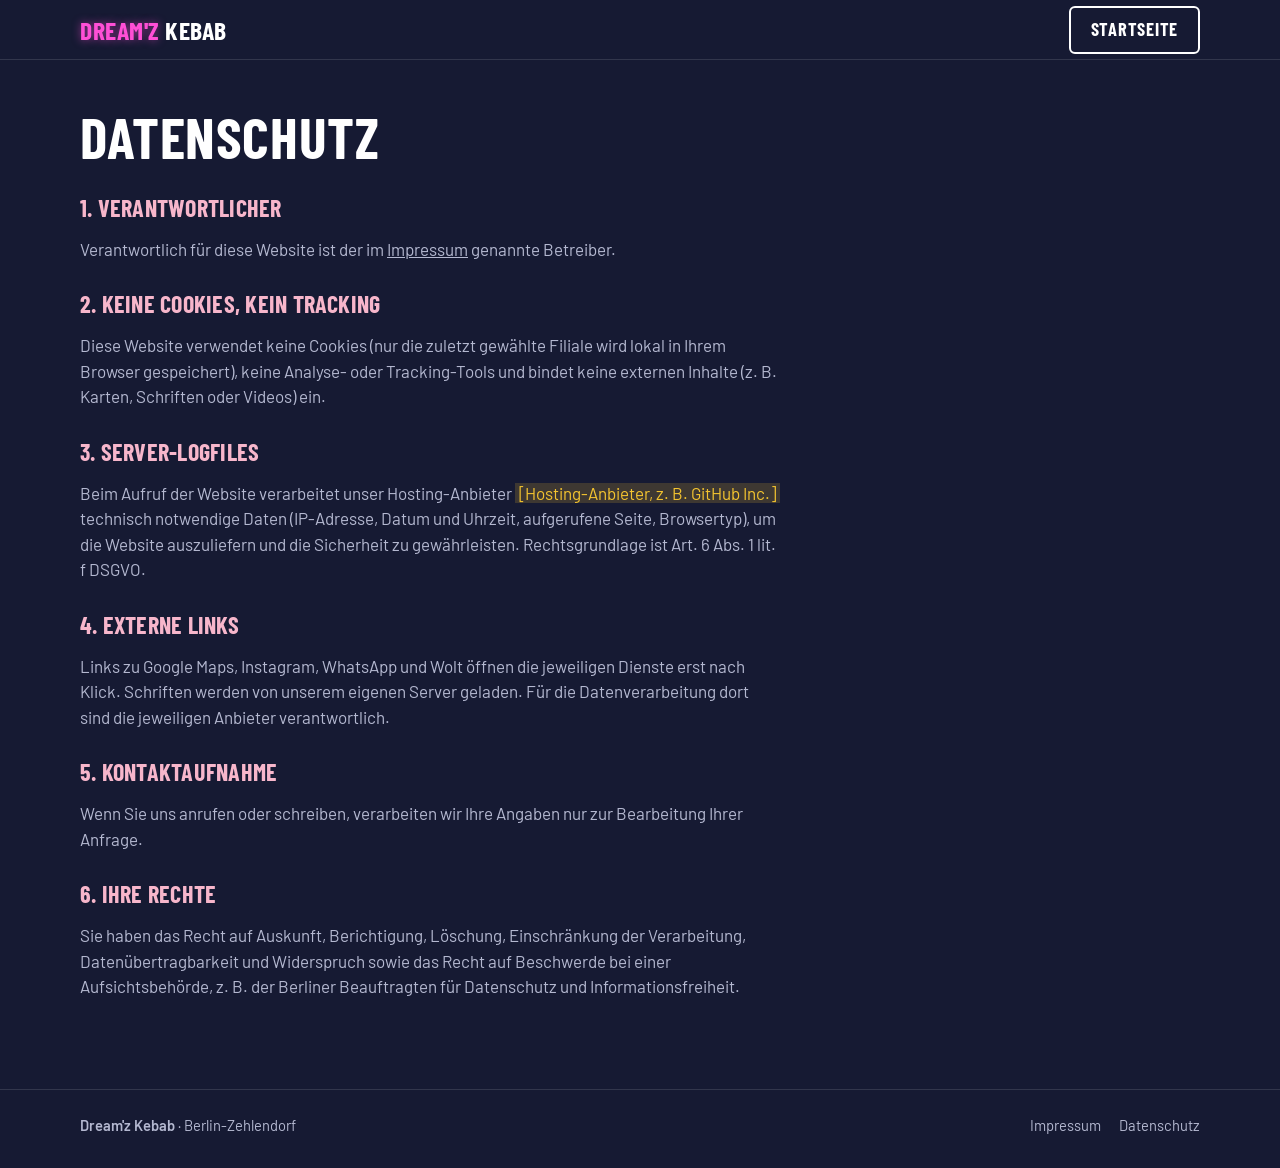
==== commit 577730ca: "Design im Stil der Menütafel, flüssigere Kategorie-Navigation - Farben und Schrift der echten Tafel:" ====
--- a/datenschutz.html
+++ b/datenschutz.html
@@ -10,8 +10,8 @@
 </head>
 <body>
   <header class="topbar">
-    <a class="brand" href="index.html"><span class="brand-logo" aria-hidden="true">D</span><span class="brand-text">Dream'z <em>Kebab</em></span></a>
-    <a class="btn btn-soft" href="index.html">Zur Startseite</a>
+    <a class="brand" href="index.html"><b>Dream'z</b> Kebab</a>
+    <a class="btn btn-ghost" href="index.html">Startseite</a>
   </header>
   <main class="wrap legal">
     <h1>Datenschutz</h1>
--- a/styles.css
+++ b/styles.css
@@ -1,339 +1,257 @@
-@font-face {
-  font-family: "Bricolage";
-  src: url("fonts/bricolage-grotesque-latin-wght-normal.woff2") format("woff2");
-  font-weight: 200 800;
-  font-display: swap;
-}
-@font-face {
-  font-family: "Inter";
-  src: url("fonts/inter-latin-wght-normal.woff2") format("woff2");
-  font-weight: 100 900;
-  font-display: swap;
-}
-
+/* Schriften – selbst gehostet */
+@font-face { font-family: "Barlow Condensed"; src: url("fonts/barlow-condensed-latin-600-normal.woff2") format("woff2"); font-weight: 600; font-display: swap; }
+@font-face { font-family: "Barlow Condensed"; src: url("fonts/barlow-condensed-latin-700-normal.woff2") format("woff2"); font-weight: 700; font-display: swap; }
+@font-face { font-family: "Barlow"; src: url("fonts/barlow-latin-400-normal.woff2") format("woff2"); font-weight: 400; font-display: swap; }
+@font-face { font-family: "Barlow"; src: url("fonts/barlow-latin-600-normal.woff2") format("woff2"); font-weight: 600; font-display: swap; }
+
+/* Farben angelehnt an die Menütafel im Laden */
 :root {
-  --bg: #0a0a0d;
-  --surface: #131318;
-  --surface-2: #1b1b22;
-  --line: rgba(255, 255, 255, .08);
-  --line-2: rgba(255, 255, 255, .14);
-  --ink: #f5f3f7;
-  --muted: #a19eab;
-  --pink: #ff2d95;
-  --pink-2: #ff6ab4;
-  --amber: #ffb347;
-  --grad: linear-gradient(120deg, #ff2d95 0%, #ff5f6d 50%, #ffb347 100%);
-  --ok: #34d17a;
-  --warn: #ffb347;
-  --bad: #ff5a6a;
+  --navy: #161a33;
+  --navy-2: #1e2344;
+  --navy-3: #272d55;
+  --line: rgba(255, 255, 255, .12);
+  --white: #ffffff;
+  --muted: #b4b8d0;
+  --pink: #f7b6cb;       /* Balken auf der Tafel */
+  --neon: #ff4fd6;       /* Leuchtschrift */
+  --blue: #a9dcf6;       /* Preisschilder */
+  --yellow: #f4c430;     /* Specials-Tafel */
+  --green: #3ccf78;
+  --red: #ff6470;
   --s-green: #008d4f;
   --u-blue: #115d91;
-  --r: 22px;
-  --r-sm: 14px;
-  --head: "Bricolage", "Avenir Next", "Segoe UI", system-ui, sans-serif;
-  --body: "Inter", system-ui, -apple-system, "Segoe UI", Roboto, sans-serif;
-  --top: 64px;
+  --cond: "Barlow Condensed", "Arial Narrow", sans-serif;
+  --body: "Barlow", system-ui, -apple-system, "Segoe UI", sans-serif;
+  --top: 60px;
+  --cats: 52px;
 }
 
 *, *::before, *::after { box-sizing: border-box; }
-html { scroll-behavior: smooth; scroll-padding-top: calc(var(--top) + 64px); -webkit-text-size-adjust: 100%; }
-body { margin: 0; background: var(--bg); color: var(--ink); font: 16px/1.55 var(--body); -webkit-font-smoothing: antialiased; }
+html { -webkit-text-size-adjust: 100%; }
+body { margin: 0; background: var(--navy); color: var(--white); font: 400 17px/1.5 var(--body); -webkit-font-smoothing: antialiased; }
 a { color: inherit; }
 button { font: inherit; color: inherit; }
 svg { flex: none; }
 [hidden] { display: none !important; }
-.wrap { width: min(1160px, 100% - 32px); margin-inline: auto; }
-.skip { position: absolute; left: -999px; top: 8px; z-index: 100; background: var(--pink); color: #fff; padding: 8px 14px; border-radius: 10px; }
+.wrap { width: min(1120px, 100% - 32px); margin-inline: auto; }
+.skip { position: absolute; left: -999px; top: 8px; z-index: 100; background: var(--pink); color: var(--navy); padding: 8px 12px; }
 .skip:focus { left: 8px; }
-:focus-visible { outline: 2px solid var(--pink-2); outline-offset: 3px; border-radius: 8px; }
-
-/* ---------------- Topbar ---------------- */
+:focus-visible { outline: 3px solid var(--blue); outline-offset: 2px; }
+h1, h2, h3, h4 { font-family: var(--cond); font-weight: 700; text-transform: uppercase; letter-spacing: .01em; line-height: 1; }
+
+/* ---------- Kopfzeile ---------- */
 .topbar {
   position: sticky; top: 0; z-index: 40; height: var(--top);
   display: flex; align-items: center; justify-content: space-between; gap: 12px;
-  padding: 0 max(16px, calc((100% - 1160px) / 2));
-  background: rgba(10, 10, 13, .72);
-  backdrop-filter: saturate(160%) blur(16px); -webkit-backdrop-filter: saturate(160%) blur(16px);
-  border-bottom: 1px solid var(--line);
-}
-.brand { display: flex; align-items: center; gap: 10px; text-decoration: none; }
-.brand-logo {
-  width: 34px; height: 34px; border-radius: 10px; display: grid; place-items: center;
-  background: var(--grad); color: #fff; font: 800 1.15rem/1 var(--head);
-  box-shadow: 0 6px 20px rgba(255, 45, 149, .35);
-}
-.brand-text { font: 700 1.15rem/1 var(--head); letter-spacing: -.01em; }
-.brand-text em { font-style: normal; color: var(--muted); font-weight: 500; }
-
-.switcher {
-  position: relative; display: grid; grid-template-columns: 1fr 1fr;
-  padding: 4px; border-radius: 999px; background: var(--surface-2); border: 1px solid var(--line);
-}
+  padding: 0 max(16px, calc((100% - 1120px) / 2));
+  background: var(--navy); border-bottom: 1px solid var(--line);
+}
+.brand { text-decoration: none; font: 700 1.6rem/1 var(--cond); text-transform: uppercase; letter-spacing: .02em; }
+.brand b { color: var(--neon); font-weight: 700; text-shadow: 0 0 8px rgba(255, 79, 214, .55); }
+
+.switcher { display: flex; border: 2px solid var(--white); border-radius: 6px; overflow: hidden; }
 .switcher button {
-  position: relative; z-index: 1; border: 0; background: none; cursor: pointer;
-  padding: 7px 14px; border-radius: 999px; font-size: .88rem; font-weight: 600; color: var(--muted);
-  transition: color .25s; white-space: nowrap;
-}
-.switcher button[aria-selected="true"] { color: #fff; }
-.switcher-pill {
-  position: absolute; top: 4px; bottom: 4px; left: 4px; width: calc(50% - 4px);
-  border-radius: 999px; background: var(--grad); transition: transform .35s cubic-bezier(.2, .8, .2, 1);
-}
-.switcher[data-active="krumme-lanke"] .switcher-pill { transform: translateX(100%); }
-
-/* ---------------- Buttons ---------------- */
+  border: 0; background: transparent; cursor: pointer; padding: 6px 12px;
+  font: 700 1rem/1 var(--cond); text-transform: uppercase; letter-spacing: .03em; white-space: nowrap;
+  touch-action: manipulation;
+}
+.switcher button + button { border-left: 2px solid var(--white); }
+.switcher button[aria-selected="true"] { background: var(--white); color: var(--navy); }
+
+/* ---------- Buttons ---------- */
 .btn {
-  white-space: nowrap;
   display: inline-flex; align-items: center; justify-content: center; gap: 8px;
-  min-height: 46px; padding: 0 20px; border-radius: 999px; border: 1px solid transparent;
-  font: 600 .98rem/1 var(--body); text-decoration: none; cursor: pointer;
-  transition: transform .15s, box-shadow .25s, background .25s, border-color .25s;
+  min-height: 48px; padding: 0 20px; border-radius: 6px; border: 2px solid transparent;
+  font: 700 1.15rem/1 var(--cond); text-transform: uppercase; letter-spacing: .04em;
+  text-decoration: none; cursor: pointer; white-space: nowrap; touch-action: manipulation;
 }
 .btn svg { width: 18px; height: 18px; }
-.btn:active { transform: scale(.97); }
-.btn-primary { background: var(--grad); color: #fff; box-shadow: 0 8px 24px rgba(255, 45, 149, .3); }
-.btn-primary:hover { box-shadow: 0 10px 32px rgba(255, 45, 149, .5); }
-.btn-soft { background: var(--surface-2); border-color: var(--line-2); }
-.btn-soft:hover { border-color: rgba(255, 255, 255, .3); background: #22222b; }
-.btn-ghost { background: transparent; border-color: var(--line-2); }
-.btn-lg { min-height: 54px; padding: 0 26px; font-size: 1.05rem; }
+.btn:active { transform: translateY(1px); }
+.btn-primary { background: var(--pink); color: var(--navy); }
+.btn-primary:hover { background: #fbd0de; }
+.btn-soft, .btn-ghost { border-color: var(--white); background: transparent; }
+.btn-soft:hover, .btn-ghost:hover { background: var(--white); color: var(--navy); }
 .btn-block { width: 100%; }
 
-/* ---------------- Hero & Picker ---------------- */
-.hero { position: relative; overflow: hidden; padding: 64px 0 72px; }
-.hero-glow {
-  position: absolute; inset: -40% -10% auto; height: 120%; pointer-events: none;
-  background:
-    radial-gradient(40% 40% at 25% 30%, rgba(255, 45, 149, .28), transparent 70%),
-    radial-gradient(35% 35% at 80% 20%, rgba(255, 179, 71, .18), transparent 70%);
-  filter: blur(10px);
-}
-.hero .wrap { position: relative; }
-.eyebrow {
-  display: inline-flex; align-items: center; gap: 8px; margin: 0 0 18px;
-  padding: 6px 12px; border-radius: 999px; background: rgba(255, 255, 255, .05); border: 1px solid var(--line);
-  font-size: .82rem; font-weight: 600; color: var(--muted);
-}
-.spark { width: 8px; height: 8px; border-radius: 50%; background: var(--grad); box-shadow: 0 0 12px var(--pink); }
-.hero-title {
-  margin: 0; max-width: 14ch;
-  font: 800 clamp(2.6rem, 8vw, 5.2rem)/.98 var(--head); letter-spacing: -.035em;
-}
-.grad { background: var(--grad); -webkit-background-clip: text; background-clip: text; color: transparent; }
-.hero-lead { max-width: 40rem; margin: 20px 0 36px; font-size: clamp(1.02rem, 2.4vw, 1.18rem); color: var(--muted); }
-.hero-lead strong { color: var(--ink); }
+/* ---------- Start ---------- */
+.hero { padding: 48px 0 56px; border-bottom: 1px solid var(--line); }
+.hero-title { margin: 0; font-size: clamp(3.4rem, 12vw, 7rem); }
+.hero-title b { display: block; color: var(--neon); text-shadow: 0 0 6px rgba(255, 79, 214, .7), 0 0 22px rgba(255, 79, 214, .45); }
+.hero-sub { margin: 14px 0 0; font: 600 clamp(1.1rem, 2.6vw, 1.35rem)/1.3 var(--cond); text-transform: uppercase; letter-spacing: .06em; color: var(--muted); }
+.pick-label { margin: 40px 0 14px; font-size: 1.5rem; color: var(--pink); }
 
 .picker { display: grid; grid-template-columns: 1fr 1fr; gap: 16px; }
-.pick {
-  position: relative; isolation: isolate; overflow: hidden;
-  padding: 24px; border-radius: var(--r);
-  background: linear-gradient(180deg, rgba(255, 255, 255, .06), rgba(255, 255, 255, .02));
-  border: 1px solid var(--line-2);
-  transition: transform .3s cubic-bezier(.2, .8, .2, 1), border-color .3s, box-shadow .3s;
-}
-.pick::after {
-  content: ""; position: absolute; z-index: -1; right: -60px; top: -60px; width: 220px; height: 220px; border-radius: 50%;
-  background: radial-gradient(circle, rgba(255, 45, 149, .25), transparent 70%);
-  transition: opacity .3s; opacity: .6;
-}
-.pick:hover { transform: translateY(-3px); border-color: rgba(255, 45, 149, .45); box-shadow: 0 18px 50px rgba(0, 0, 0, .45); }
-.pick:hover::after, .pick.is-selected::after { opacity: 1; }
-.pick.is-selected { border-color: var(--pink); box-shadow: 0 0 0 1px var(--pink), 0 18px 50px rgba(255, 45, 149, .18); }
-.pick.is-last .pick-name::after { content: "Zuletzt gewählt"; margin-left: 10px; vertical-align: middle; font: 600 .7rem/1 var(--body); padding: 5px 8px; border-radius: 999px; background: rgba(255, 255, 255, .08); color: var(--muted); letter-spacing: 0; }
+.pick { padding: 22px; background: var(--navy-2); border: 2px solid var(--line); border-radius: 8px; }
+.pick.is-selected { border-color: var(--pink); }
 .pick-top { display: flex; align-items: center; justify-content: space-between; gap: 12px; }
-.pick-name { margin: 18px 0 4px; font: 800 clamp(1.8rem, 4vw, 2.4rem)/1 var(--head); letter-spacing: -.03em; }
+.pick-name { margin: 16px 0 6px; font-size: clamp(2.2rem, 5vw, 3rem); }
 .pick-addr { margin: 0; color: var(--muted); }
-.pick-today { margin: 4px 0 22px; font-weight: 600; font-size: .95rem; min-height: 1.5em; }
+.pick-today { margin: 2px 0 20px; font-weight: 600; }
 .pick-actions { display: flex; gap: 10px; }
 .pick-actions .btn { flex: 1; }
 
-.station {
-  display: inline-grid; place-items: center; width: 26px; height: 26px; border-radius: 50%;
-  font: 800 .9rem/1 var(--body); color: #fff;
-}
-.station-s { background: var(--s-green); }
-.station-u { background: var(--u-blue); border-radius: 5px; }
-
-.status {
-  display: inline-flex; align-items: center; gap: 8px; margin: 0;
-  padding: 6px 12px; border-radius: 999px; background: rgba(0, 0, 0, .35); border: 1px solid var(--line);
-  font-size: .84rem; font-weight: 600;
-}
-.dot { width: 8px; height: 8px; border-radius: 50%; background: var(--muted); }
-.is-open .dot { background: var(--ok); box-shadow: 0 0 0 4px rgba(52, 209, 122, .18); animation: pulse 2s infinite; }
-.is-open { color: #c9f5dc; }
-.is-soon .dot { background: var(--warn); }
-.is-soon { color: #ffe0b3; }
-.is-closed .dot { background: var(--bad); }
-.is-closed { color: #ffc9cf; }
-@keyframes pulse { 50% { box-shadow: 0 0 0 7px rgba(52, 209, 122, 0); } }
-
-/* ---------------- Store view ---------------- */
-.store { padding: 56px 0 72px; border-top: 1px solid var(--line); background: linear-gradient(180deg, #0e0e12, var(--bg) 400px); animation: rise .45s cubic-bezier(.2, .8, .2, 1); }
-@keyframes rise { from { opacity: 0; transform: translateY(16px); } }
-.store-head { display: flex; flex-wrap: wrap; align-items: flex-end; justify-content: space-between; gap: 20px; margin-bottom: 28px; }
-.store-kicker { display: flex; align-items: center; gap: 10px; margin: 0 0 10px; color: var(--muted); font-weight: 600; font-size: .92rem; }
-.store-kicker .station { width: 22px; height: 22px; font-size: .78rem; }
-.store-title { margin: 0; font: 800 clamp(2rem, 5.5vw, 3.4rem)/1 var(--head); letter-spacing: -.035em; }
-.store-tagline { margin: 10px 0 0; color: var(--muted); }
+.station { display: inline-grid; place-items: center; width: 30px; height: 30px; font: 700 1.1rem/1 var(--body); color: #fff; }
+.station-s { background: var(--s-green); border-radius: 50%; }
+.station-u { background: var(--u-blue); border-radius: 4px; }
+
+.status { display: inline-flex; align-items: center; gap: 8px; margin: 0; font-weight: 600; font-size: .95rem; }
+.dot { width: 10px; height: 10px; border-radius: 2px; background: var(--muted); }
+.is-open .dot { background: var(--green); }
+.is-soon .dot { background: var(--yellow); }
+.is-closed .dot { background: var(--red); }
+
+/* ---------- Filiale ---------- */
+.store { padding: 40px 0 64px; }
+.store-head { display: flex; flex-wrap: wrap; align-items: flex-end; justify-content: space-between; gap: 18px; margin-bottom: 24px; }
+.store-kicker { display: flex; align-items: center; gap: 10px; margin: 0 0 10px; font-weight: 600; color: var(--muted); }
+.store-kicker .station { width: 24px; height: 24px; font-size: .85rem; }
+.store-title { margin: 0; font-size: clamp(2.4rem, 6vw, 4rem); }
+.store-tagline { margin: 8px 0 0; color: var(--muted); }
 .store-actions { display: flex; flex-wrap: wrap; gap: 10px; }
 
-.store-grid { display: grid; grid-template-columns: minmax(0, 1fr) 320px; gap: 28px; align-items: start; }
-
+.store-grid { display: grid; grid-template-columns: minmax(0, 1fr) 300px; gap: 32px; align-items: start; }
+
+/* Kategorien-Leiste */
 .cats {
-  position: sticky; top: var(--top); z-index: 20;
-  display: flex; gap: 8px; overflow-x: auto; scrollbar-width: none;
-  margin: 0 -16px 8px; padding: 12px 16px;
-  background: rgba(10, 10, 13, .85); backdrop-filter: blur(12px); -webkit-backdrop-filter: blur(12px);
-  mask-image: linear-gradient(90deg, transparent, #000 16px, #000 calc(100% - 16px), transparent);
+  position: sticky; top: var(--top); z-index: 20; height: var(--cats);
+  display: flex; align-items: center; gap: 6px; overflow-x: auto; scrollbar-width: none;
+  margin: 0 -16px; padding: 0 16px; background: var(--navy);
+  border-bottom: 1px solid var(--line);
+  -webkit-overflow-scrolling: touch;
 }
 .cats::-webkit-scrollbar { display: none; }
 .cats a {
-  flex: none; padding: 9px 16px; border-radius: 999px; text-decoration: none;
-  background: var(--surface-2); border: 1px solid var(--line); font-weight: 600; font-size: .92rem; color: var(--muted);
-  transition: all .2s;
-}
-.cats a:hover { color: var(--ink); }
-.cats a.active { background: var(--ink); color: var(--bg); border-color: var(--ink); }
-
-.cat { padding: 22px 0 10px; }
-.cat-head { display: flex; align-items: center; gap: 12px; }
-.cat-head h3 { margin: 0; font: 700 1.6rem/1.1 var(--head); letter-spacing: -.02em; }
-.badge { padding: 5px 10px; border-radius: 999px; background: var(--grad); color: #fff; font-size: .75rem; font-weight: 700; letter-spacing: .02em; }
-.cat-note { margin: 6px 0 0; color: var(--muted); }
-.cat-featured {
-  margin: 8px 0 12px; padding: 22px; border-radius: var(--r);
-  background: linear-gradient(135deg, rgba(255, 45, 149, .14), rgba(255, 179, 71, .08)); border: 1px solid rgba(255, 45, 149, .35);
-}
-
-.tiles { display: grid; grid-template-columns: repeat(auto-fill, minmax(180px, 1fr)); gap: 12px; margin-top: 16px; }
-.tile {
-  display: flex; flex-direction: column; padding: 18px; border-radius: var(--r-sm);
-  background: var(--surface); border: 1px solid var(--line); transition: border-color .2s, transform .2s;
-}
-.tile:hover { border-color: var(--line-2); transform: translateY(-2px); }
-.tile-hl { border-color: rgba(255, 179, 71, .45); background: linear-gradient(180deg, rgba(255, 179, 71, .08), var(--surface)); }
-.tile-emoji { font-size: 1.9rem; line-height: 1; }
-.tile h4 { margin: 12px 0 2px; font: 700 1.2rem/1.2 var(--head); }
-.tile p { margin: 0; color: var(--muted); font-size: .9rem; }
-.tile .tile-price { margin-top: auto; padding-top: 14px; color: var(--ink); font: 700 1.45rem/1 var(--head); }
-.tile-extras { list-style: none; margin: 12px 0 0; padding: 10px 0 0; border-top: 1px dashed var(--line-2); font-size: .85rem; }
-.tile-extras li { display: flex; justify-content: space-between; color: var(--muted); }
-.tile-extras span { color: var(--ink); font-weight: 600; }
-
-.rows { list-style: none; margin: 12px 0 0; padding: 0; border-radius: var(--r-sm); background: var(--surface); border: 1px solid var(--line); overflow: hidden; }
-.cat-featured .rows { background: rgba(10, 10, 13, .55); }
-.rows li { display: flex; align-items: center; justify-content: space-between; gap: 16px; padding: 14px 18px; }
-.rows li + li { border-top: 1px solid var(--line); }
+  flex: none; padding: 7px 12px; border-radius: 4px; text-decoration: none;
+  font: 700 1.05rem/1 var(--cond); text-transform: uppercase; letter-spacing: .04em; color: var(--muted);
+  touch-action: manipulation; -webkit-tap-highlight-color: transparent;
+}
+.cats a.active { background: var(--white); color: var(--navy); }
+
+/* Kategorien */
+.cat { padding-top: 28px; }
+.cat-head {
+  display: flex; align-items: center; justify-content: space-between; gap: 12px;
+  padding: 10px 14px; background: var(--pink); color: var(--navy); border-radius: 6px;
+}
+.cat-head h3 { margin: 0; font-size: 1.9rem; }
+.badge { padding: 4px 8px; border-radius: 4px; background: var(--navy); color: var(--yellow); font: 700 .95rem/1 var(--cond); text-transform: uppercase; letter-spacing: .05em; }
+.cat-note { margin: 12px 0 0; color: var(--muted); }
+.cat-note strong { color: var(--white); font: 700 1.1rem var(--cond); text-transform: uppercase; letter-spacing: .04em; }
+
+/* Klassiker wie auf der Tafel */
+.tiles { display: grid; grid-template-columns: repeat(auto-fill, minmax(190px, 1fr)); gap: 12px; margin-top: 14px; }
+.tile { display: flex; flex-direction: column; padding: 16px; background: var(--navy-2); border: 1px solid var(--line); border-radius: 8px; }
+.tile h4 { margin: 0; font-size: 1.7rem; }
+.tile p { margin: 4px 0 0; color: var(--muted); font-size: .95rem; }
+.price-tag {
+  align-self: flex-start; margin-top: auto; padding: 6px 12px; border-radius: 8px;
+  background: var(--blue); color: var(--navy); font: 700 1.6rem/1 var(--cond);
+}
+.tile .price-tag { margin-top: 14px; }
+.price-tag small { font-size: .65em; margin-right: 3px; }
+.tile-extras { list-style: none; margin: 12px 0 0; padding: 10px 0 0; border-top: 1px solid var(--line); font-size: .95rem; }
+.tile-extras li { display: flex; justify-content: space-between; }
+.tile-extras span { font-weight: 600; }
+
+/* Listen mit Punktlinie */
+.rows { list-style: none; margin: 8px 0 0; padding: 0; }
+.rows li { display: flex; align-items: baseline; gap: 10px; padding: 12px 2px; border-bottom: 1px solid var(--line); }
 .row-main { display: flex; flex-direction: column; min-width: 0; }
-.row-name { font-weight: 600; }
-.row-desc { color: var(--muted); font-size: .88rem; }
-.row-price { font-weight: 700; white-space: nowrap; font-variant-numeric: tabular-nums; }
-.row-price-ask { font-weight: 600; font-size: .85rem; color: var(--amber); }
-
-.size-head, .rows-sizes li { display: grid; grid-template-columns: 1fr 76px 76px; align-items: center; gap: 8px; }
-.size-head { margin-top: 14px; padding: 0 18px; font-size: .78rem; font-weight: 700; letter-spacing: .08em; text-transform: uppercase; color: var(--muted); }
+.row-name { font: 700 1.3rem/1.15 var(--cond); text-transform: uppercase; letter-spacing: .02em; }
+.row-desc { color: var(--muted); font-size: .92rem; }
+.rows li::after { content: none; }
+.row-fill { flex: 1; min-width: 12px; border-bottom: 2px dotted rgba(255, 255, 255, .25); transform: translateY(-5px); }
+.row-price { font: 700 1.35rem/1 var(--cond); color: var(--blue); white-space: nowrap; }
+.row-price-ask { font: 600 1rem/1 var(--cond); text-transform: uppercase; letter-spacing: .03em; color: var(--yellow); }
+
+.size-head, .rows-sizes li { display: grid; grid-template-columns: 1fr 72px 72px; align-items: baseline; gap: 8px; }
+.size-head { margin-top: 14px; padding: 0 2px; font: 700 1rem/1 var(--cond); text-transform: uppercase; letter-spacing: .06em; color: var(--muted); }
 .size-head span, .rows-sizes .row-price { text-align: right; }
-.size-head + .rows { margin-top: 6px; }
-
-.fineprint { margin: 24px 0 0; font-size: .85rem; color: var(--muted); }
-
+
+.fineprint { margin: 28px 0 0; font-size: .9rem; color: var(--muted); }
+
+/* Seitenspalte */
 .info-col { position: sticky; top: calc(var(--top) + 16px); display: grid; gap: 14px; }
-.panel { padding: 20px; border-radius: var(--r); background: var(--surface); border: 1px solid var(--line); }
-.panel h3 { margin: 0 0 12px; font: 700 1.05rem/1 var(--head); letter-spacing: -.01em; }
-.status-lg { margin-bottom: 12px; }
-.hours { width: 100%; border-collapse: collapse; font-size: .93rem; }
-.hours th, .hours td { padding: 7px 0; text-align: left; font-variant-numeric: tabular-nums; }
-.hours th { font-weight: 500; color: var(--muted); }
+.panel { padding: 18px; background: var(--navy-2); border: 1px solid var(--line); border-radius: 8px; }
+.panel h3 { margin: 0 0 12px; font-size: 1.5rem; color: var(--pink); }
+.status-lg { margin-bottom: 10px; }
+.hours { width: 100%; border-collapse: collapse; }
+.hours th, .hours td { padding: 6px 0; text-align: left; font-variant-numeric: tabular-nums; }
+.hours th { font-weight: 400; color: var(--muted); }
 .hours td { text-align: right; font-weight: 600; }
-.hours tr.today th, .hours tr.today td { color: var(--pink-2); font-weight: 700; }
+.hours tr.today th, .hours tr.today td { color: var(--white); font-weight: 600; }
+.hours tr.today th::before { content: "▸ "; color: var(--pink); }
 .addr { font-style: normal; margin-bottom: 14px; }
 .chips { list-style: none; margin: 0; padding: 0; display: flex; flex-wrap: wrap; gap: 6px; }
-.chips li { padding: 6px 12px; border-radius: 999px; background: var(--surface-2); border: 1px solid var(--line); font-size: .88rem; font-weight: 500; }
-
-/* ---------------- CTA & Footer ---------------- */
-.cta { padding: 56px 0; }
-.cta-inner {
-  display: flex; flex-wrap: wrap; align-items: center; justify-content: space-between; gap: 20px;
-  padding: 32px; border-radius: 28px; border: 1px solid var(--line-2);
-  background: radial-gradient(80% 140% at 0% 0%, rgba(255, 45, 149, .18), transparent 60%), var(--surface);
-}
-.cta h2 { margin: 0; font: 800 clamp(1.5rem, 4vw, 2.2rem)/1.1 var(--head); letter-spacing: -.02em; }
-.cta p { margin: 6px 0 0; color: var(--muted); }
-
-.footer { border-top: 1px solid var(--line); padding: 28px 0 calc(36px + env(safe-area-inset-bottom)); color: var(--muted); font-size: .9rem; }
-.footer-inner { display: flex; flex-wrap: wrap; justify-content: space-between; gap: 12px 24px; }
+.chips li { padding: 4px 10px; border: 1px solid var(--line); border-radius: 4px; font: 600 1.05rem/1.2 var(--cond); text-transform: uppercase; letter-spacing: .03em; }
+
+/* ---------- Instagram & Footer ---------- */
+.cta { padding: 48px 0; border-top: 1px solid var(--line); }
+.cta-inner { display: flex; flex-wrap: wrap; align-items: center; justify-content: space-between; gap: 18px; }
+.cta h2 { margin: 0; font-size: clamp(1.8rem, 4vw, 2.6rem); }
+.cta p { margin: 4px 0 0; color: var(--muted); }
+
+.footer { border-top: 1px solid var(--line); padding: 24px 0 calc(32px + env(safe-area-inset-bottom)); color: var(--muted); font-size: .92rem; }
+.footer-inner { display: flex; flex-wrap: wrap; justify-content: space-between; gap: 10px 24px; }
 .footer p { margin: 0; }
 .footer nav { display: flex; gap: 18px; }
 .footer a { text-decoration: none; }
-.footer a:hover { color: var(--ink); }
-
-/* ---------------- Order sheet ---------------- */
+.footer a:hover { color: var(--white); text-decoration: underline; }
+
+/* ---------- Bestell-Fenster ---------- */
 .sheet {
-  position: fixed; inset: auto 0 0 0; width: min(480px, 100%); max-width: 100%; max-height: 90vh; margin: 0 auto; padding: 0;
-  border: 1px solid var(--line-2); border-bottom: 0; border-radius: 28px 28px 0 0;
-  background: var(--surface); color: var(--ink);
-}
-.sheet[open] { animation: sheetUp .35s cubic-bezier(.2, .8, .2, 1); }
-.sheet::backdrop { background: rgba(0, 0, 0, .6); backdrop-filter: blur(4px); -webkit-backdrop-filter: blur(4px); }
-@keyframes sheetUp { from { transform: translateY(100%); } }
-.sheet-inner { padding: 12px 20px calc(20px + env(safe-area-inset-bottom)); display: grid; gap: 12px; }
-.sheet-grip { width: 40px; height: 5px; border-radius: 99px; background: var(--line-2); margin: 0 auto 6px; }
-.sheet-kicker { margin: 0; font-size: .8rem; font-weight: 700; letter-spacing: .1em; text-transform: uppercase; color: var(--pink-2); }
-.sheet h2 { margin: -6px 0 4px; font: 800 1.7rem/1.1 var(--head); letter-spacing: -.02em; }
-.sheet-options { display: grid; gap: 10px; }
+  position: fixed; inset: auto 0 0 0; width: min(460px, 100%); max-width: 100%; max-height: 90vh; margin: 0 auto; padding: 0;
+  border: 0; border-top: 4px solid var(--pink); border-radius: 12px 12px 0 0; background: var(--navy-2); color: var(--white);
+}
+.sheet::backdrop { background: rgba(5, 6, 15, .7); }
+.sheet-inner { padding: 18px 18px calc(18px + env(safe-area-inset-bottom)); display: grid; gap: 10px; }
+.sheet-grip { display: none; }
+.sheet-kicker { margin: 0; font: 700 1rem/1 var(--cond); text-transform: uppercase; letter-spacing: .08em; color: var(--pink); }
+.sheet h2 { margin: 0 0 6px; font-size: 2.2rem; }
+.sheet-options { display: grid; gap: 8px; }
 .option {
-  display: flex; align-items: center; gap: 14px; padding: 14px 16px; border-radius: 18px; text-decoration: none;
-  background: var(--surface-2); border: 1px solid var(--line); transition: border-color .2s, transform .15s;
-}
-.option:hover { border-color: rgba(255, 45, 149, .5); }
-.option:active { transform: scale(.98); }
-.option-icon { width: 44px; height: 44px; border-radius: 14px; display: grid; place-items: center; background: rgba(255, 255, 255, .06); }
+  display: flex; align-items: center; gap: 14px; padding: 12px 14px; border-radius: 8px; text-decoration: none;
+  background: var(--navy-3); border: 1px solid var(--line); touch-action: manipulation;
+}
+.option:hover { border-color: var(--pink); }
+.option-icon { width: 42px; height: 42px; border-radius: 8px; display: grid; place-items: center; background: var(--white); color: var(--navy); }
 .option-icon svg { width: 22px; height: 22px; }
 .option-whatsapp .option-icon { background: #25d366; color: #fff; }
-.option-link .option-icon { background: #00c2e8; color: #fff; }
-.option-phone .option-icon { background: var(--grad); color: #fff; }
+.option-link .option-icon { background: #009de0; color: #fff; }
 .option-body { flex: 1; display: flex; flex-direction: column; }
-.option-body span { color: var(--muted); font-size: .88rem; }
+.option-body strong { font: 700 1.3rem/1.1 var(--cond); text-transform: uppercase; letter-spacing: .02em; }
+.option-body span { color: var(--muted); font-size: .92rem; }
 .option-arrow { font-size: 1.6rem; color: var(--muted); }
-
 @media (min-width: 720px) {
-  .sheet { inset: 0; margin: auto; height: fit-content; border-radius: 28px; border-bottom: 1px solid var(--line-2); }
-  .sheet-grip { display: none; }
-}
-
-/* ---------------- Legal pages ---------------- */
-.legal { padding: 56px 0 80px; }
-.legal h1 { font: 800 clamp(2.2rem, 7vw, 3.2rem)/1 var(--head); letter-spacing: -.03em; margin: 0 0 24px; }
-.legal h2 { font: 700 1.15rem var(--head); margin: 32px 0 8px; }
+  .sheet { inset: 0; margin: auto; height: fit-content; border-radius: 12px; }
+}
+
+/* ---------- Rechtliches ---------- */
+.legal { padding: 48px 0 72px; }
+.legal h1 { font-size: clamp(2.6rem, 8vw, 3.6rem); margin: 0 0 20px; }
+.legal h2 { font-size: 1.5rem; margin: 30px 0 8px; color: var(--pink); }
 .legal p, .legal li { color: var(--muted); max-width: 70ch; }
-.legal .todo { background: rgba(255, 179, 71, .15); color: var(--amber); padding: 0 4px; border-radius: 4px; }
-
-/* ---------------- Responsive ---------------- */
+.legal .todo { background: rgba(244, 196, 48, .18); color: var(--yellow); padding: 0 4px; }
+
+/* ---------- Responsive ---------- */
 @media (max-width: 960px) {
   .store-grid { grid-template-columns: minmax(0, 1fr); }
   .info-col { position: static; grid-template-columns: repeat(auto-fit, minmax(min(100%, 260px), 1fr)); }
 }
 @media (max-width: 720px) {
   .picker { grid-template-columns: 1fr; }
-  .hero { padding: 40px 0 48px; }
-  .store { padding-top: 40px; }
-  .brand-text em { display: none; }
+  .hero { padding: 32px 0 40px; }
+  .pick-label { margin-top: 28px; }
 }
 @media (max-width: 480px) {
-  .brand-text { display: none; }
-  .switcher button { padding: 7px 12px; font-size: .84rem; }
+  .brand { font-size: 1.35rem; }
+  .switcher button { padding: 6px 9px; font-size: .95rem; }
   .store-actions { width: 100%; }
   .store-actions .btn { flex: 1; }
-  .tiles { grid-template-columns: 1fr 1fr; }
-  .tile { padding: 14px; }
-  .rows li { padding: 13px 14px; }
-  .size-head, .rows-sizes li { grid-template-columns: 1fr 64px 64px; }
-  .size-head { padding: 0 14px; }
-  .cta-inner { padding: 24px; }
+  .tiles { grid-template-columns: 1fr 1fr; gap: 10px; }
+  .tile { padding: 12px; }
+  .tile h4 { font-size: 1.45rem; }
+  .price-tag { font-size: 1.35rem; }
+  .size-head, .rows-sizes li { grid-template-columns: 1fr 60px 60px; }
   .cta .btn { width: 100%; }
 }
-@media (prefers-reduced-motion: reduce) {
-  *, *::before, *::after { animation: none !important; transition: none !important; }
-  html { scroll-behavior: auto; }
-}
